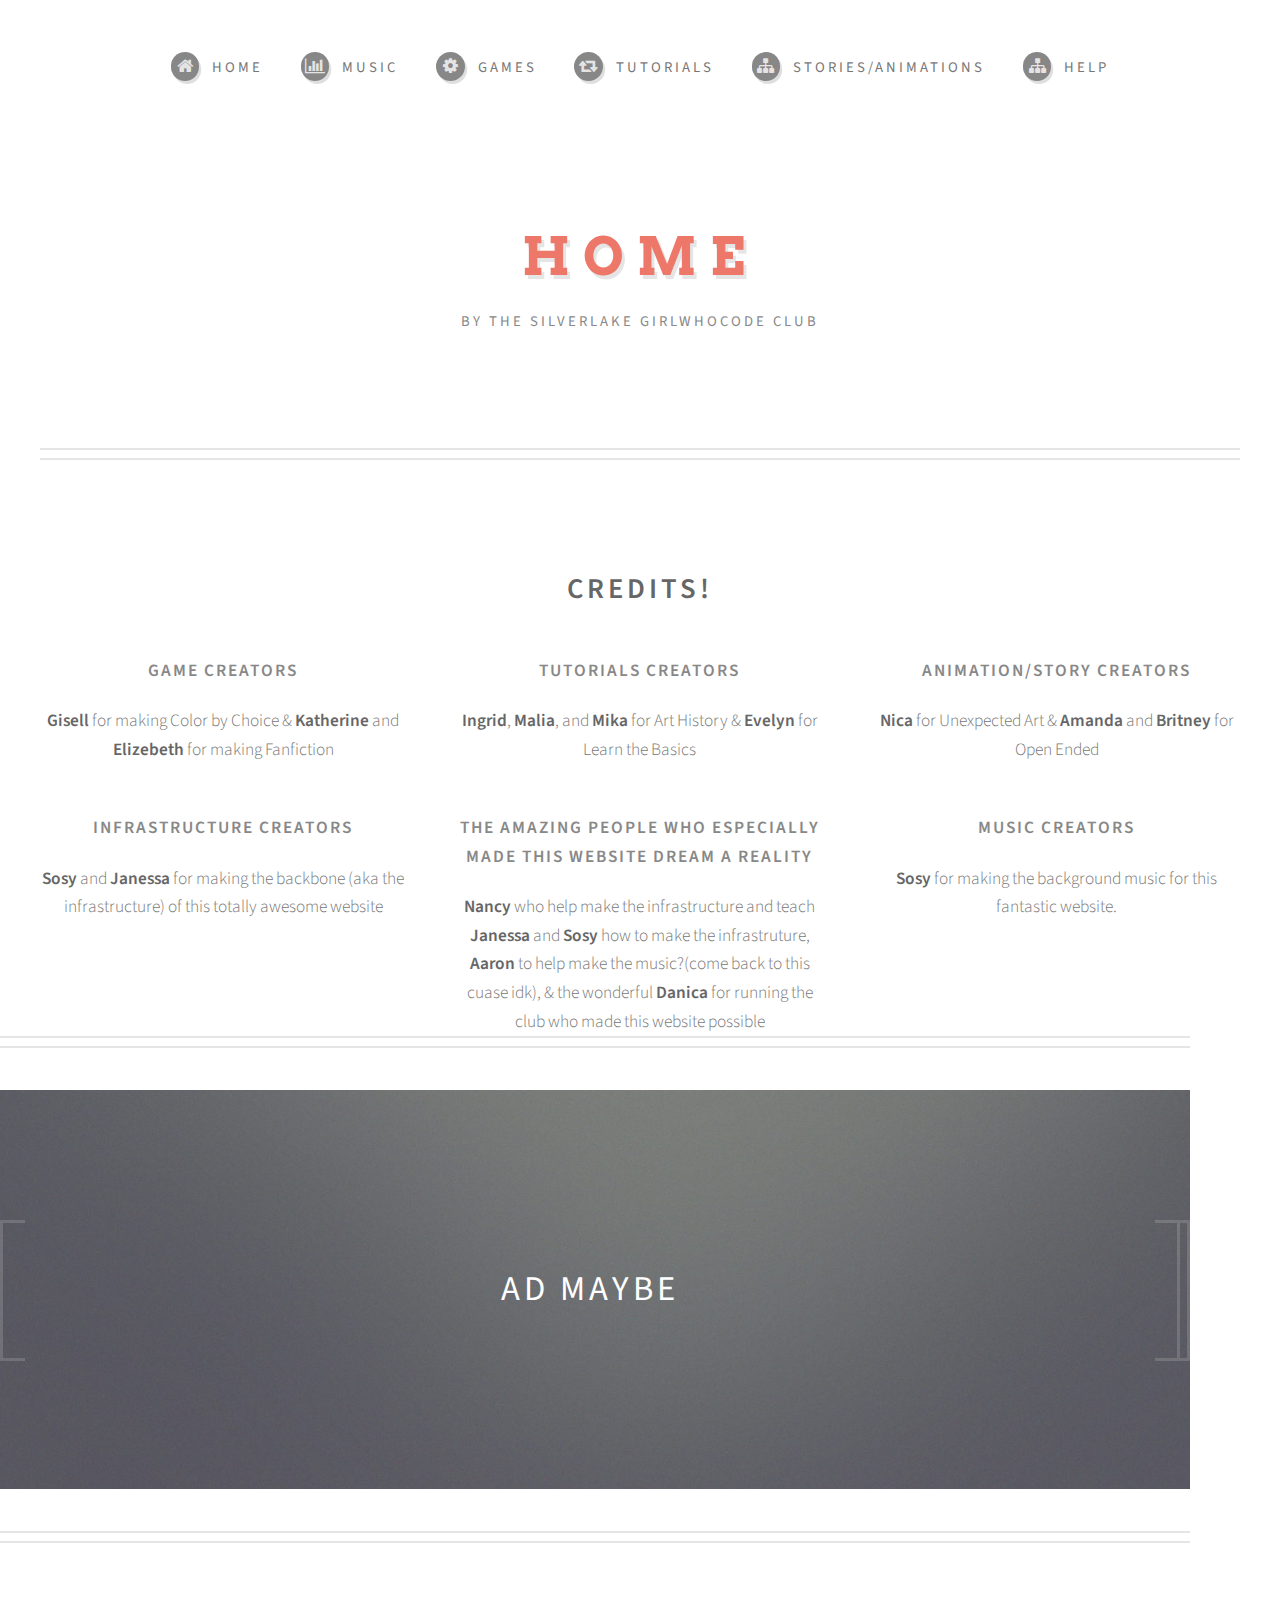
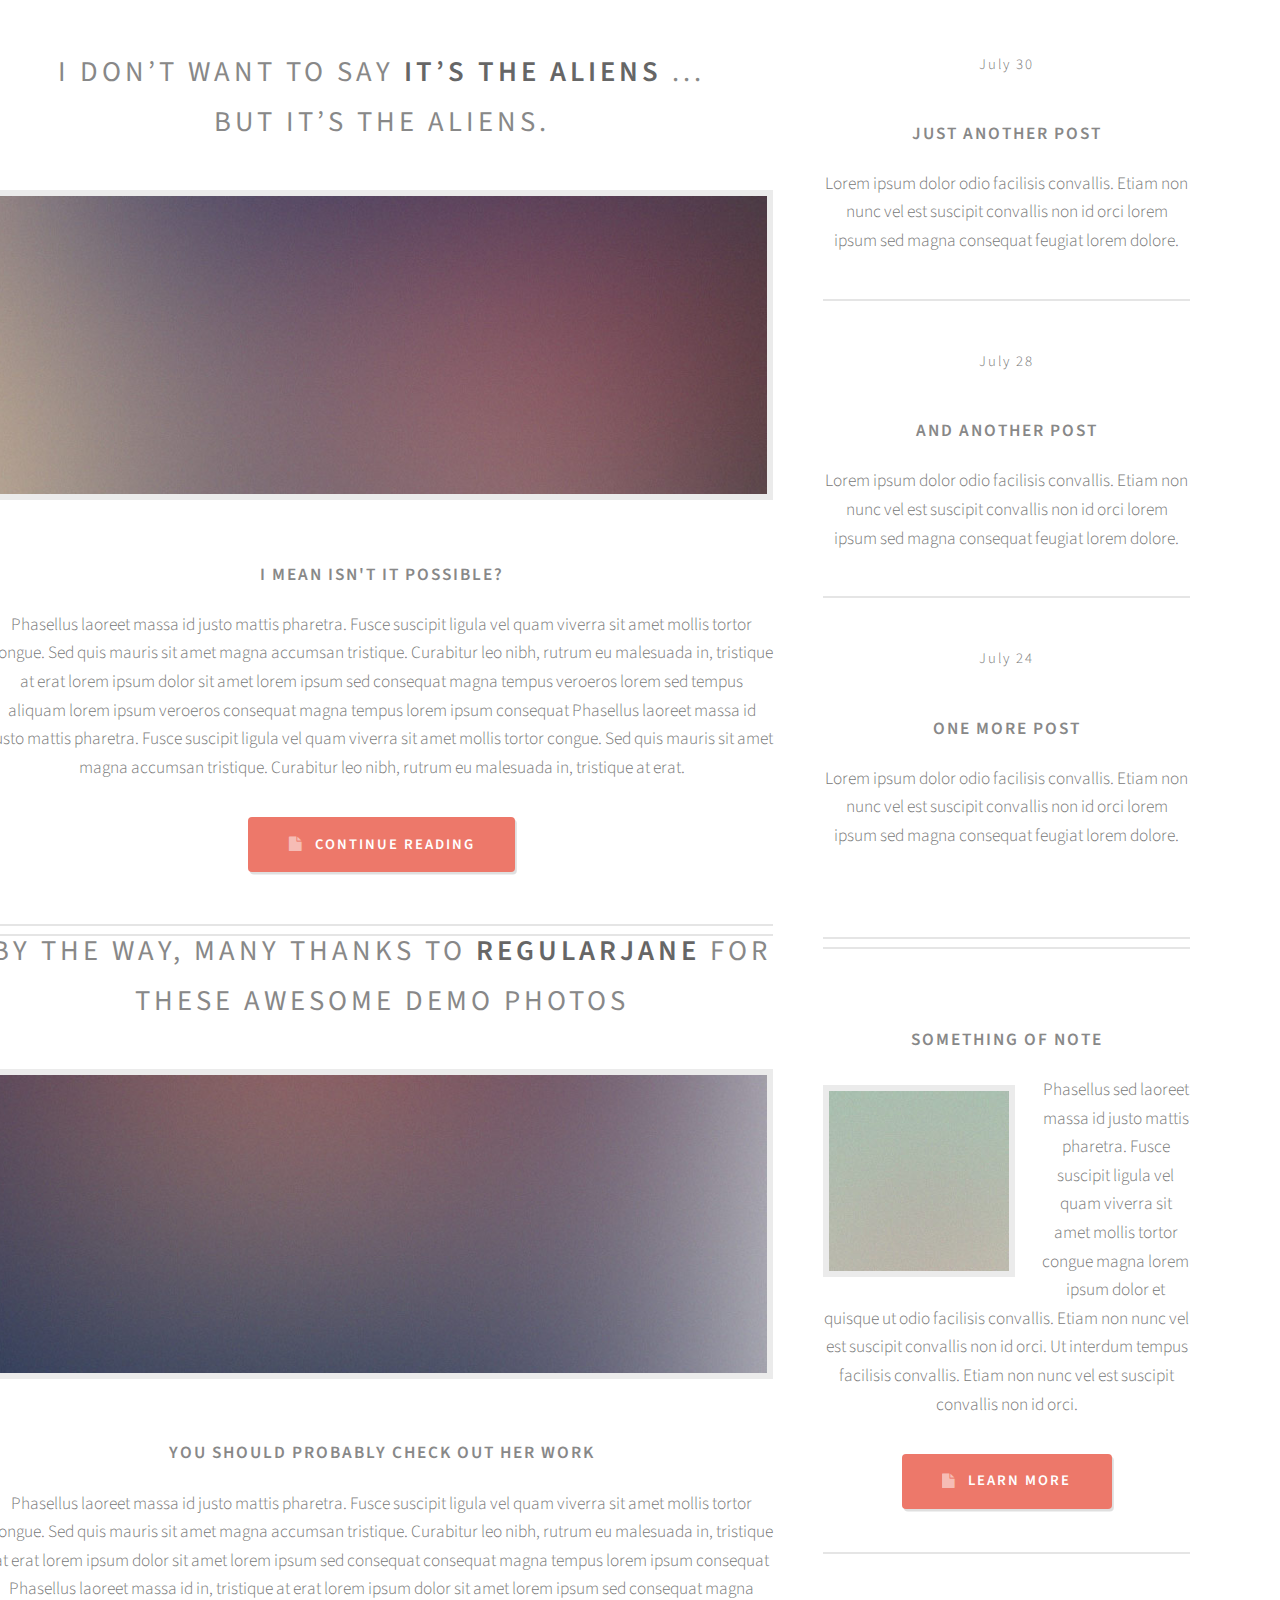
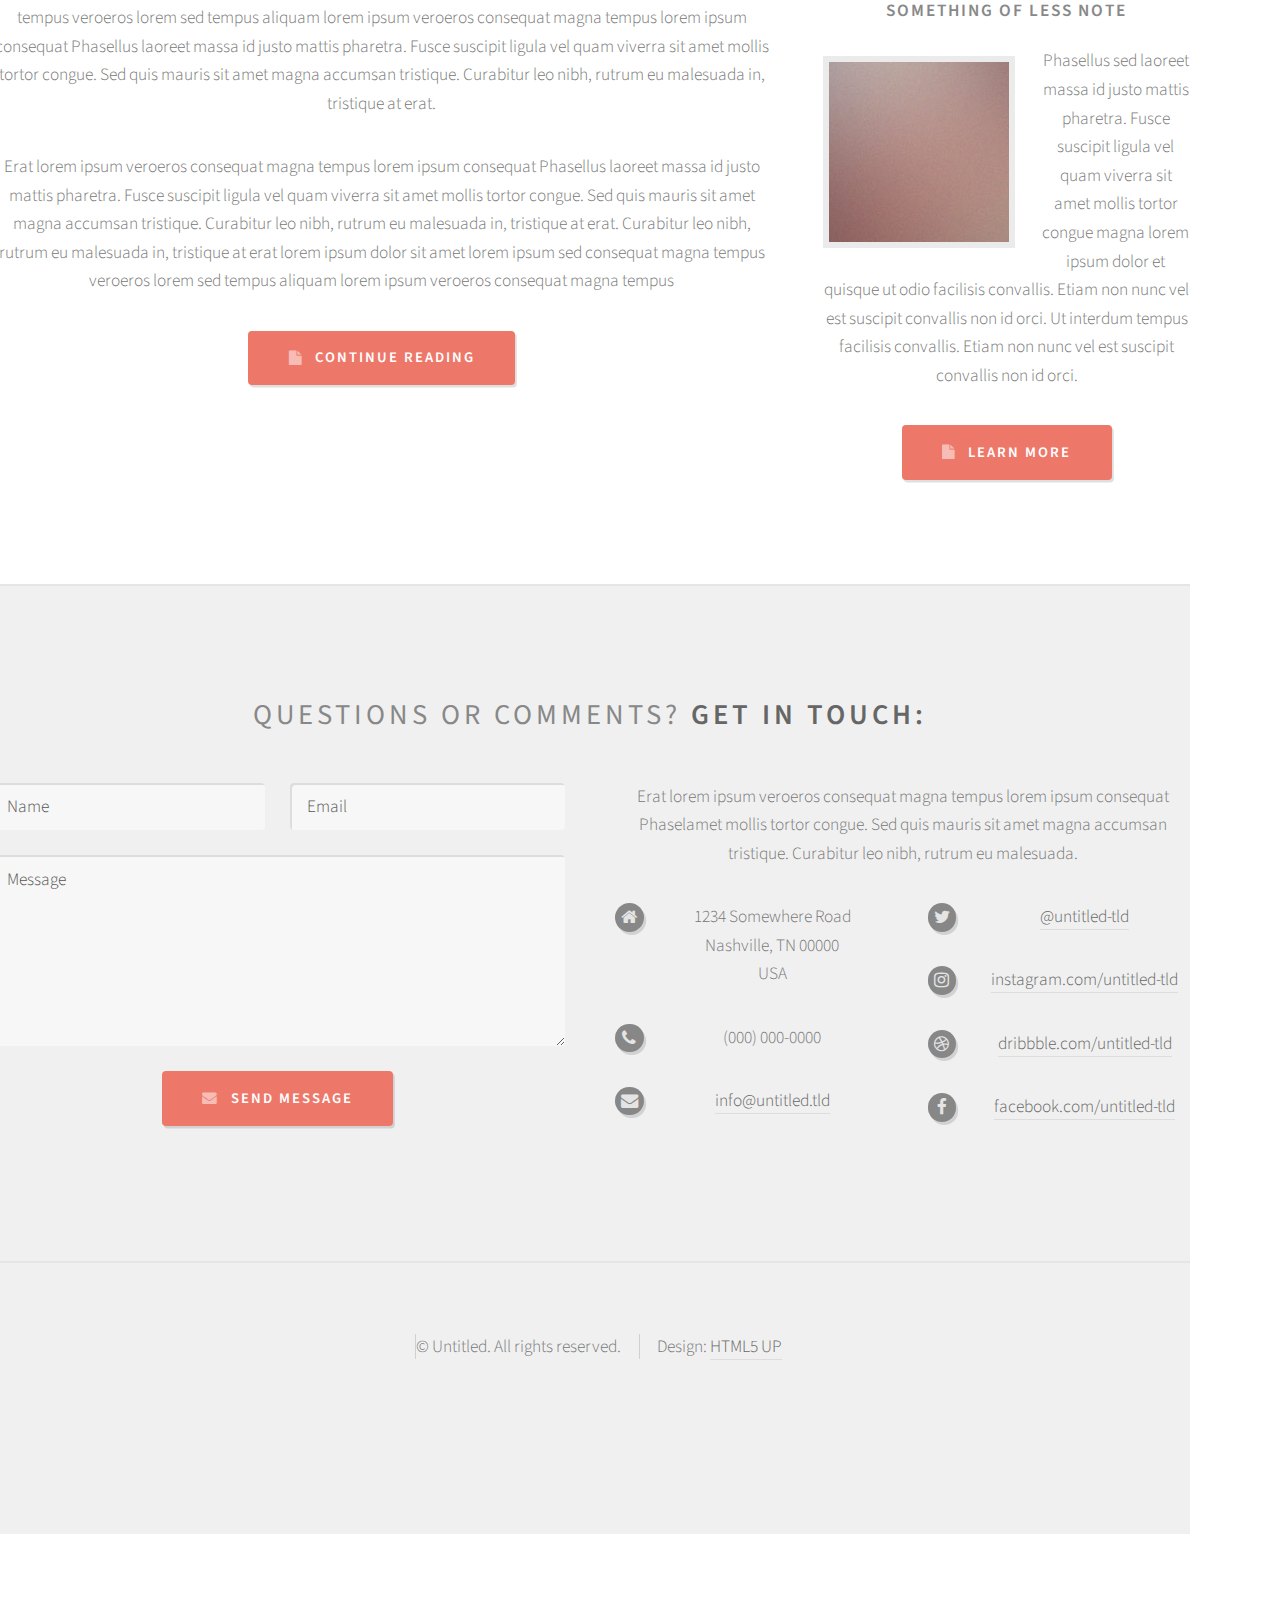
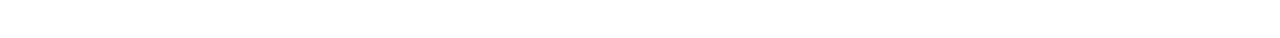
==== index.html @ 3c257844 "..." ====
<!DOCTYPE HTML>
<!--
	Strongly Typed by HTML5 UP
	html5up.net | @ajlkn
	Free for personal and commercial use under the CCA 3.0 license (html5up.net/license)
-->
<html>
	<head>
		<title>Home - (NAME) by SilverLake GirlWhoCode Club</title>
		<meta charset="utf-8" />
		<meta name="viewport" content="width=device-width, initial-scale=1" />
		<!--[if lte IE 8]><script src="assets/js/ie/html5shiv.js"></script><![endif]-->
		<link rel="stylesheet" href="assets/css/main.css" />
		<!--[if lte IE 8]><link rel="stylesheet" href="assets/css/ie8.css" /><![endif]-->
	</head>
	<body class="homepage">
		<div id="page-wrapper">

			<!-- Header -->
				<div id="header-wrapper">
					<div id="header" class="container">

						<!-- Logo -->
							<h1 id="logo"><a href="index.html">HOME</a></h1>
							<p>By the Silverlake GirlWhoCode Club</p>

						<!-- Nav -->
							<nav id="nav">
								<ul>
									<li><a class="icon fa-home" href="index.html"><span>Home</span></a></li>
									<li><a href="music.html" class="icon fa-bar-chart-o"><span>Music</span></a></li>
									<li><a class="icon fa-cog" href="games.html"><span>Games</span></a></li>
									<li><a class="icon fa-retweet" href="tutorials.html"><span>Tutorials</span></a></li>
									<li><a class="icon fa-sitemap" href="stories.html"><span>Stories/Animations</span></a></li>
									<li><a class="icon fa-sitemap" href="help.html"><span>Help</span></a></li>
								</ul>
							</nav>

					</div>
				</div>

			<!-- Features -->
				<div id="features-wrapper">
					<section id="features" class="container">
						<header>
							<h2><strong>Credits!</strong></h2>
						</header>
						<div class="row">
							<div class="4u 12u(mobile)">

								<!-- Feature -->
									<section>
										<header>
											<h3>Game Creators</h3>
										</header>
										<p><strong>Gisell</strong> for making Color by Choice & <strong>Katherine</strong> and <strong>Elizebeth</strong> for making Fanfiction</p>
									</section>

							</div>
							<div class="4u 12u(mobile)">

								<!-- Feature -->
									<section>
										<header>
											<h3>Tutorials Creators</h3>
										</header>
										<p><strong>Ingrid</strong>, <strong>Malia</strong>, and <strong>Mika</strong> for Art History & <strong>Evelyn</strong> for Learn the Basics</p>
									</section>

							</div>
							<div class="4u 12u(mobile)">

								<!-- Feature -->
									<section>
										<header>
											<h3>Animation/Story Creators</h3>
										</header>
										<p><strong>Nica</strong> for Unexpected Art & <strong>Amanda</strong> and <strong>Britney</strong> for Open Ended</p>
									</section>

							</div>
						</div>
						<div class="row">
							<div class="4u 12u(mobile)">

								<!-- Feature -->
									<section>
										<header>
											<h3>Infrastructure Creators</h3>
										</header>
										<p><strong>Sosy</strong> and <strong>Janessa</strong> for making the backbone (aka the infrastructure) of this totally awesome website</p>
									</section>

							</div>
							<div class="4u 12u(mobile)">

								<!-- Feature -->
									<section>
										<header>
											<h3>The Amazing People Who Especially Made This Website Dream A Reality</h3>
										</header>
										<p><strong>Nancy</strong> who help make the infrastructure and teach <strong>Janessa</strong> and <strong>Sosy</strong> how to make the infrastruture, <strong>Aaron</strong> to help make the music?(come back to this cuase idk), & the wonderful <strong>Danica</strong> for running the club who made this website possible</p>
									</section>
									</div>
							<div class="4u 12u(mobile)">
									<section>
										<header>
											<h3>Music Creators</h3>
										</header>
										<p><strong>Sosy</strong> for making the background music for this fantastic website.</p>
									</section>

							</div>

			<!-- Banner -->
				<div id="banner-wrapper">
					<div class="inner">
						<section id="banner" class="container">
							<p>AD MAYBE</p>
						</section>
					</div>
				</div>

			<!-- Main -->
				<div id="main-wrapper">
					<div id="main" class="container">
						<div class="row">

							<!-- Content -->
								<div id="content" class="8u 12u(mobile)">

									<!-- Post -->
										<article class="box post">
											<header>
												<h2><a href="#">I don’t want to say <strong>it’s the aliens</strong> ...<br />
												but it’s the aliens.</a></h2>
											</header>
											<a href="#" class="image featured"><img src="images/pic04.jpg" alt="" /></a>
											<h3>I mean isn't it possible?</h3>
											<p>Phasellus laoreet massa id justo mattis pharetra. Fusce suscipit
											ligula vel quam viverra sit amet mollis tortor congue. Sed quis mauris
											sit amet magna accumsan tristique. Curabitur leo nibh, rutrum eu malesuada
											in, tristique at erat lorem ipsum dolor sit amet lorem ipsum sed consequat
											magna tempus veroeros lorem sed tempus aliquam lorem ipsum veroeros
											consequat magna tempus lorem ipsum consequat Phasellus laoreet massa id
											justo mattis pharetra. Fusce suscipit ligula vel quam viverra sit amet
											mollis tortor congue. Sed quis mauris sit amet magna accumsan tristique.
											Curabitur leo nibh, rutrum eu malesuada in, tristique at erat.</p>
											<ul class="actions">
												<li><a href="#" class="button icon fa-file">Continue Reading</a></li>
											</ul>
										</article>

									<!-- Post -->
										<article class="box post">
											<header>
												<h2><a href="#">By the way, many thanks to <strong>regularjane</strong>
												for these awesome demo photos</a></h2>
											</header>
											<a href="#" class="image featured"><img src="images/pic05.jpg" alt="" /></a>
											<h3>You should probably check out her work</h3>
											<p>Phasellus laoreet massa id justo mattis pharetra. Fusce suscipit
											ligula vel quam viverra sit amet mollis tortor congue. Sed quis mauris
											sit amet magna accumsan tristique. Curabitur leo nibh, rutrum eu malesuada
											in, tristique at erat lorem ipsum dolor sit amet lorem ipsum sed consequat
											consequat magna tempus lorem ipsum consequat Phasellus laoreet massa id
											in, tristique at erat lorem ipsum dolor sit amet lorem ipsum sed consequat
											magna tempus veroeros lorem sed tempus aliquam lorem ipsum veroeros
											consequat magna tempus lorem ipsum consequat Phasellus laoreet massa id
											justo mattis pharetra. Fusce suscipit ligula vel quam viverra sit amet
											mollis tortor congue. Sed quis mauris sit amet magna accumsan tristique.
											Curabitur leo nibh, rutrum eu malesuada in, tristique at erat.</p>
											<p>Erat lorem ipsum veroeros consequat magna tempus lorem ipsum consequat
											Phasellus laoreet massa id justo mattis pharetra. Fusce suscipit ligula
											vel quam viverra sit amet mollis tortor congue. Sed quis mauris sit amet
											magna accumsan tristique. Curabitur leo nibh, rutrum eu malesuada in,
											tristique at erat. Curabitur leo nibh, rutrum eu malesuada  in, tristique
											at erat lorem ipsum dolor sit amet lorem ipsum sed consequat magna
											tempus veroeros lorem sed tempus aliquam lorem ipsum veroeros consequat
											magna tempus</p>
											<ul class="actions">
												<li><a href="#" class="button icon fa-file">Continue Reading</a></li>
											</ul>
										</article>

								</div>

							<!-- Sidebar -->
								<div id="sidebar" class="4u 12u(mobile)">

									<!-- Excerpts -->
										<section>
											<ul class="divided">
												<li>

													<!-- Excerpt -->
														<article class="box excerpt">
															<header>
																<span class="date">July 30</span>
																<h3><a href="#">Just another post</a></h3>
															</header>
															<p>Lorem ipsum dolor odio facilisis convallis. Etiam non nunc vel est
															suscipit convallis non id orci lorem ipsum sed magna consequat feugiat lorem dolore.</p>
														</article>

												</li>
												<li>

													<!-- Excerpt -->
														<article class="box excerpt">
															<header>
																<span class="date">July 28</span>
																<h3><a href="#">And another post</a></h3>
															</header>
															<p>Lorem ipsum dolor odio facilisis convallis. Etiam non nunc vel est
															suscipit convallis non id orci lorem ipsum sed magna consequat feugiat lorem dolore.</p>
														</article>

												</li>
												<li>

													<!-- Excerpt -->
														<article class="box excerpt">
															<header>
																<span class="date">July 24</span>
																<h3><a href="#">One more post</a></h3>
															</header>
															<p>Lorem ipsum dolor odio facilisis convallis. Etiam non nunc vel est
															suscipit convallis non id orci lorem ipsum sed magna consequat feugiat lorem dolore.</p>
														</article>

												</li>
											</ul>
										</section>

									<!-- Highlights -->
										<section>
											<ul class="divided">
												<li>

													<!-- Highlight -->
														<article class="box highlight">
															<header>
																<h3><a href="#">Something of note</a></h3>
															</header>
															<a href="#" class="image left"><img src="images/pic06.jpg" alt="" /></a>
															<p>Phasellus  sed laoreet massa id justo mattis pharetra. Fusce suscipit ligula vel quam
															viverra sit amet mollis tortor congue magna lorem ipsum dolor et quisque ut odio facilisis
															convallis. Etiam non nunc vel est suscipit convallis non id orci. Ut interdum tempus
															facilisis convallis. Etiam non nunc vel est suscipit convallis non id orci.</p>
															<ul class="actions">
																<li><a href="#" class="button icon fa-file">Learn More</a></li>
															</ul>
														</article>

												</li>
												<li>

													<!-- Highlight -->
														<article class="box highlight">
															<header>
																<h3><a href="#">Something of less note</a></h3>
															</header>
															<a href="#" class="image left"><img src="images/pic07.jpg" alt="" /></a>
															<p>Phasellus  sed laoreet massa id justo mattis pharetra. Fusce suscipit ligula vel quam
															viverra sit amet mollis tortor congue magna lorem ipsum dolor et quisque ut odio facilisis
															convallis. Etiam non nunc vel est suscipit convallis non id orci. Ut interdum tempus
															facilisis convallis. Etiam non nunc vel est suscipit convallis non id orci.</p>
															<ul class="actions">
																<li><a href="#" class="button icon fa-file">Learn More</a></li>
															</ul>
														</article>

												</li>
											</ul>
										</section>

								</div>

						</div>
					</div>
				</div>

			<!-- Footer -->
				<div id="footer-wrapper">
					<div id="footer" class="container">
						<header>
							<h2>Questions or comments? <strong>Get in touch:</strong></h2>
						</header>
						<div class="row">
							<div class="6u 12u(mobile)">
								<section>
									<form method="post" action="#">
										<div class="row 50%">
											<div class="6u 12u(mobile)">
												<input name="name" placeholder="Name" type="text" />
											</div>
											<div class="6u 12u(mobile)">
												<input name="email" placeholder="Email" type="text" />
											</div>
										</div>
										<div class="row 50%">
											<div class="12u">
												<textarea name="message" placeholder="Message"></textarea>
											</div>
										</div>
										<div class="row 50%">
											<div class="12u">
												<a href="#" class="form-button-submit button icon fa-envelope">Send Message</a>
											</div>
										</div>
									</form>
								</section>
							</div>
							<div class="6u 12u(mobile)">
								<section>
									<p>Erat lorem ipsum veroeros consequat magna tempus lorem ipsum consequat Phaselamet
									mollis tortor congue. Sed quis mauris sit amet magna accumsan tristique. Curabitur
									leo nibh, rutrum eu malesuada.</p>
									<div class="row">
										<div class="6u 12u(mobile)">
											<ul class="icons">
												<li class="icon fa-home">
													1234 Somewhere Road<br />
													Nashville, TN 00000<br />
													USA
												</li>
												<li class="icon fa-phone">
													(000) 000-0000
												</li>
												<li class="icon fa-envelope">
													<a href="#">info@untitled.tld</a>
												</li>
											</ul>
										</div>
										<div class="6u 12u(mobile)">
											<ul class="icons">
												<li class="icon fa-twitter">
													<a href="#">@untitled-tld</a>
												</li>
												<li class="icon fa-instagram">
													<a href="#">instagram.com/untitled-tld</a>
												</li>
												<li class="icon fa-dribbble">
													<a href="#">dribbble.com/untitled-tld</a>
												</li>
												<li class="icon fa-facebook">
													<a href="#">facebook.com/untitled-tld</a>
												</li>
											</ul>
										</div>
									</div>
								</section>
							</div>
						</div>
					</div>
					<div id="copyright" class="container">
						<ul class="links">
							<li>&copy; Untitled. All rights reserved.</li><li>Design: <a href="http://html5up.net">HTML5 UP</a></li>
						</ul>
					</div>
				</div>

		</div>

		<!-- Scripts -->
			<script src="assets/js/jquery.min.js"></script>
			<script src="assets/js/jquery.dropotron.min.js"></script>
			<script src="assets/js/skel.min.js"></script>
			<script src="assets/js/skel-viewport.min.js"></script>
			<script src="assets/js/util.js"></script>
			<!--[if lte IE 8]><script src="assets/js/ie/respond.min.js"></script><![endif]-->
			<script src="assets/js/main.js"></script>

	</body>
</html>
---- assets/css/main.css ----
@import url("font-awesome.min.css");
@import url("https://fonts.googleapis.com/css?family=Source+Sans+Pro:300,400,600|Arvo:700");

/*
	Strongly Typed by HTML5 UP
	html5up.net | @ajlkn
	Free for personal and commercial use under the CCA 3.0 license (html5up.net/license)
*/

/* Reset */

	html, body, div, span, applet, object, iframe, h1, h2, h3, h4, h5, h6, p, blockquote, pre, a, abbr, acronym, address, big, cite, code, del, dfn, em, img, ins, kbd, q, s, samp, small, strike, strong, sub, sup, tt, var, b, u, i, center, dl, dt, dd, ol, ul, li, fieldset, form, label, legend, table, caption, tbody, tfoot, thead, tr, th, td, article, aside, canvas, details, embed, figure, figcaption, footer, header, hgroup, menu, nav, output, ruby, section, summary, time, mark, audio, video {
		margin: 0;
		padding: 0;
		border: 0;
		font-size: 100%;
		font: inherit;
		vertical-align: baseline;
	}

	article, aside, details, figcaption, figure, footer, header, hgroup, menu, nav, section {
		display: block;
	}

	body {
		line-height: 1;
	}

	ol, ul {
		list-style: none;
	}

	blockquote, q {
		quotes: none;
	}

	blockquote:before, blockquote:after, q:before, q:after {
		content: '';
		content: none;
	}

	table {
		border-collapse: collapse;
		border-spacing: 0;
	}

	body {
		-webkit-text-size-adjust: none;
	}

/* Box Model */

	*, *:before, *:after {
		-moz-box-sizing: border-box;
		-webkit-box-sizing: border-box;
		box-sizing: border-box;
	}

/* Containers */

	.container {
		margin-left: auto;
		margin-right: auto;
	}

	.container.\31 25\25 {
		width: 100%;
		max-width: 1200px;
		min-width: 960px;
	}

	.container.\37 5\25 {
		width: 720px;
	}

	.container.\35 0\25 {
		width: 480px;
	}

	.container.\32 5\25 {
		width: 240px;
	}

	.container {
		width: 960px;
	}

	@media screen and (min-width: 737px) {

		.container.\31 25\25 {
			width: 100%;
			max-width: 1500px;
			min-width: 1200px;
		}

		.container.\37 5\25 {
			width: 900px;
		}

		.container.\35 0\25 {
			width: 600px;
		}

		.container.\32 5\25 {
			width: 300px;
		}

		.container {
			width: 1200px;
		}

	}

	@media screen and (min-width: 737px) and (max-width: 1200px) {

		.container.\31 25\25 {
			width: 100%;
			max-width: 1200px;
			min-width: 960px;
		}

		.container.\37 5\25 {
			width: 720px;
		}

		.container.\35 0\25 {
			width: 480px;
		}

		.container.\32 5\25 {
			width: 240px;
		}

		.container {
			width: 960px;
		}

	}

	@media screen and (max-width: 736px) {

		.container.\31 25\25 {
			width: 100%;
			max-width: 125%;
			min-width: 100%;
		}

		.container.\37 5\25 {
			width: 75%;
		}

		.container.\35 0\25 {
			width: 50%;
		}

		.container.\32 5\25 {
			width: 25%;
		}

		.container {
			width: 100% !important;
		}

	}

/* Grid */

	.row {
		border-bottom: solid 1px transparent;
		-moz-box-sizing: border-box;
		-webkit-box-sizing: border-box;
		box-sizing: border-box;
	}

	.row > * {
		float: left;
		-moz-box-sizing: border-box;
		-webkit-box-sizing: border-box;
		box-sizing: border-box;
	}

	.row:after, .row:before {
		content: '';
		display: block;
		clear: both;
		height: 0;
	}

	.row.uniform > * > :first-child {
		margin-top: 0;
	}

	.row.uniform > * > :last-child {
		margin-bottom: 0;
	}

	.row.\30 \25 > * {
		padding: 0 0 0 0px;
	}

	.row.\30 \25 {
		margin: 0 0 -1px 0px;
	}

	.row.uniform.\30 \25 > * {
		padding: 0px 0 0 0px;
	}

	.row.uniform.\30 \25 {
		margin: 0px 0 -1px 0px;
	}

	.row > * {
		padding: 0 0 0 40px;
	}

	.row {
		margin: 0 0 -1px -40px;
	}

	.row.uniform > * {
		padding: 40px 0 0 40px;
	}

	.row.uniform {
		margin: -40px 0 -1px -40px;
	}

	.row.\32 00\25 > * {
		padding: 0 0 0 80px;
	}

	.row.\32 00\25 {
		margin: 0 0 -1px -80px;
	}

	.row.uniform.\32 00\25 > * {
		padding: 80px 0 0 80px;
	}

	.row.uniform.\32 00\25 {
		margin: -80px 0 -1px -80px;
	}

	.row.\31 50\25 > * {
		padding: 0 0 0 60px;
	}

	.row.\31 50\25 {
		margin: 0 0 -1px -60px;
	}

	.row.uniform.\31 50\25 > * {
		padding: 60px 0 0 60px;
	}

	.row.uniform.\31 50\25 {
		margin: -60px 0 -1px -60px;
	}

	.row.\35 0\25 > * {
		padding: 0 0 0 20px;
	}

	.row.\35 0\25 {
		margin: 0 0 -1px -20px;
	}

	.row.uniform.\35 0\25 > * {
		padding: 20px 0 0 20px;
	}

	.row.uniform.\35 0\25 {
		margin: -20px 0 -1px -20px;
	}

	.row.\32 5\25 > * {
		padding: 0 0 0 10px;
	}

	.row.\32 5\25 {
		margin: 0 0 -1px -10px;
	}

	.row.uniform.\32 5\25 > * {
		padding: 10px 0 0 10px;
	}

	.row.uniform.\32 5\25 {
		margin: -10px 0 -1px -10px;
	}

	.\31 2u, .\31 2u\24 {
		width: 100%;
		clear: none;
		margin-left: 0;
	}

	.\31 1u, .\31 1u\24 {
		width: 91.6666666667%;
		clear: none;
		margin-left: 0;
	}

	.\31 0u, .\31 0u\24 {
		width: 83.3333333333%;
		clear: none;
		margin-left: 0;
	}

	.\39 u, .\39 u\24 {
		width: 75%;
		clear: none;
		margin-left: 0;
	}

	.\38 u, .\38 u\24 {
		width: 66.6666666667%;
		clear: none;
		margin-left: 0;
	}

	.\37 u, .\37 u\24 {
		width: 58.3333333333%;
		clear: none;
		margin-left: 0;
	}

	.\36 u, .\36 u\24 {
		width: 50%;
		clear: none;
		margin-left: 0;
	}

	.\35 u, .\35 u\24 {
		width: 41.6666666667%;
		clear: none;
		margin-left: 0;
	}

	.\34 u, .\34 u\24 {
		width: 33.3333333333%;
		clear: none;
		margin-left: 0;
	}

	.\33 u, .\33 u\24 {
		width: 25%;
		clear: none;
		margin-left: 0;
	}

	.\32 u, .\32 u\24 {
		width: 16.6666666667%;
		clear: none;
		margin-left: 0;
	}

	.\31 u, .\31 u\24 {
		width: 8.3333333333%;
		clear: none;
		margin-left: 0;
	}

	.\31 2u\24 + *,
	.\31 1u\24 + *,
	.\31 0u\24 + *,
	.\39 u\24 + *,
	.\38 u\24 + *,
	.\37 u\24 + *,
	.\36 u\24 + *,
	.\35 u\24 + *,
	.\34 u\24 + *,
	.\33 u\24 + *,
	.\32 u\24 + *,
	.\31 u\24 + * {
		clear: left;
	}

	.\-11u {
		margin-left: 91.66667%;
	}

	.\-10u {
		margin-left: 83.33333%;
	}

	.\-9u {
		margin-left: 75%;
	}

	.\-8u {
		margin-left: 66.66667%;
	}

	.\-7u {
		margin-left: 58.33333%;
	}

	.\-6u {
		margin-left: 50%;
	}

	.\-5u {
		margin-left: 41.66667%;
	}

	.\-4u {
		margin-left: 33.33333%;
	}

	.\-3u {
		margin-left: 25%;
	}

	.\-2u {
		margin-left: 16.66667%;
	}

	.\-1u {
		margin-left: 8.33333%;
	}

	@media screen and (min-width: 737px) {

		.row > * {
			padding: 50px 0 0 50px;
		}

		.row {
			margin: -50px 0 -1px -50px;
		}

		.row.uniform > * {
			padding: 50px 0 0 50px;
		}

		.row.uniform {
			margin: -50px 0 -1px -50px;
		}

		.row.\32 00\25 > * {
			padding: 100px 0 0 100px;
		}

		.row.\32 00\25 {
			margin: -100px 0 -1px -100px;
		}

		.row.uniform.\32 00\25 > * {
			padding: 100px 0 0 100px;
		}

		.row.uniform.\32 00\25 {
			margin: -100px 0 -1px -100px;
		}

		.row.\31 50\25 > * {
			padding: 75px 0 0 75px;
		}

		.row.\31 50\25 {
			margin: -75px 0 -1px -75px;
		}

		.row.uniform.\31 50\25 > * {
			padding: 75px 0 0 75px;
		}

		.row.uniform.\31 50\25 {
			margin: -75px 0 -1px -75px;
		}

		.row.\35 0\25 > * {
			padding: 25px 0 0 25px;
		}

		.row.\35 0\25 {
			margin: -25px 0 -1px -25px;
		}

		.row.uniform.\35 0\25 > * {
			padding: 25px 0 0 25px;
		}

		.row.uniform.\35 0\25 {
			margin: -25px 0 -1px -25px;
		}

		.row.\32 5\25 > * {
			padding: 12.5px 0 0 12.5px;
		}

		.row.\32 5\25 {
			margin: -12.5px 0 -1px -12.5px;
		}

		.row.uniform.\32 5\25 > * {
			padding: 12.5px 0 0 12.5px;
		}

		.row.uniform.\32 5\25 {
			margin: -12.5px 0 -1px -12.5px;
		}

		.\31 2u\28desktop\29, .\31 2u\24\28desktop\29 {
			width: 100%;
			clear: none;
			margin-left: 0;
		}

		.\31 1u\28desktop\29, .\31 1u\24\28desktop\29 {
			width: 91.6666666667%;
			clear: none;
			margin-left: 0;
		}

		.\31 0u\28desktop\29, .\31 0u\24\28desktop\29 {
			width: 83.3333333333%;
			clear: none;
			margin-left: 0;
		}

		.\39 u\28desktop\29, .\39 u\24\28desktop\29 {
			width: 75%;
			clear: none;
			margin-left: 0;
		}

		.\38 u\28desktop\29, .\38 u\24\28desktop\29 {
			width: 66.6666666667%;
			clear: none;
			margin-left: 0;
		}

		.\37 u\28desktop\29, .\37 u\24\28desktop\29 {
			width: 58.3333333333%;
			clear: none;
			margin-left: 0;
		}

		.\36 u\28desktop\29, .\36 u\24\28desktop\29 {
			width: 50%;
			clear: none;
			margin-left: 0;
		}

		.\35 u\28desktop\29, .\35 u\24\28desktop\29 {
			width: 41.6666666667%;
			clear: none;
			margin-left: 0;
		}

		.\34 u\28desktop\29, .\34 u\24\28desktop\29 {
			width: 33.3333333333%;
			clear: none;
			margin-left: 0;
		}

		.\33 u\28desktop\29, .\33 u\24\28desktop\29 {
			width: 25%;
			clear: none;
			margin-left: 0;
		}

		.\32 u\28desktop\29, .\32 u\24\28desktop\29 {
			width: 16.6666666667%;
			clear: none;
			margin-left: 0;
		}

		.\31 u\28desktop\29, .\31 u\24\28desktop\29 {
			width: 8.3333333333%;
			clear: none;
			margin-left: 0;
		}

		.\31 2u\24\28desktop\29 + *,
		.\31 1u\24\28desktop\29 + *,
		.\31 0u\24\28desktop\29 + *,
		.\39 u\24\28desktop\29 + *,
		.\38 u\24\28desktop\29 + *,
		.\37 u\24\28desktop\29 + *,
		.\36 u\24\28desktop\29 + *,
		.\35 u\24\28desktop\29 + *,
		.\34 u\24\28desktop\29 + *,
		.\33 u\24\28desktop\29 + *,
		.\32 u\24\28desktop\29 + *,
		.\31 u\24\28desktop\29 + * {
			clear: left;
		}

		.\-11u\28desktop\29 {
			margin-left: 91.66667%;
		}

		.\-10u\28desktop\29 {
			margin-left: 83.33333%;
		}

		.\-9u\28desktop\29 {
			margin-left: 75%;
		}

		.\-8u\28desktop\29 {
			margin-left: 66.66667%;
		}

		.\-7u\28desktop\29 {
			margin-left: 58.33333%;
		}

		.\-6u\28desktop\29 {
			margin-left: 50%;
		}

		.\-5u\28desktop\29 {
			margin-left: 41.66667%;
		}

		.\-4u\28desktop\29 {
			margin-left: 33.33333%;
		}

		.\-3u\28desktop\29 {
			margin-left: 25%;
		}

		.\-2u\28desktop\29 {
			margin-left: 16.66667%;
		}

		.\-1u\28desktop\29 {
			margin-left: 8.33333%;
		}

	}

	@media screen and (min-width: 737px) and (max-width: 1200px) {

		.row > * {
			padding: 30px 0 0 30px;
		}

		.row {
			margin: -30px 0 -1px -30px;
		}

		.row.uniform > * {
			padding: 30px 0 0 30px;
		}

		.row.uniform {
			margin: -30px 0 -1px -30px;
		}

		.row.\32 00\25 > * {
			padding: 60px 0 0 60px;
		}

		.row.\32 00\25 {
			margin: -60px 0 -1px -60px;
		}

		.row.uniform.\32 00\25 > * {
			padding: 60px 0 0 60px;
		}

		.row.uniform.\32 00\25 {
			margin: -60px 0 -1px -60px;
		}

		.row.\31 50\25 > * {
			padding: 45px 0 0 45px;
		}

		.row.\31 50\25 {
			margin: -45px 0 -1px -45px;
		}

		.row.uniform.\31 50\25 > * {
			padding: 45px 0 0 45px;
		}

		.row.uniform.\31 50\25 {
			margin: -45px 0 -1px -45px;
		}

		.row.\35 0\25 > * {
			padding: 15px 0 0 15px;
		}

		.row.\35 0\25 {
			margin: -15px 0 -1px -15px;
		}

		.row.uniform.\35 0\25 > * {
			padding: 15px 0 0 15px;
		}

		.row.uniform.\35 0\25 {
			margin: -15px 0 -1px -15px;
		}

		.row.\32 5\25 > * {
			padding: 7.5px 0 0 7.5px;
		}

		.row.\32 5\25 {
			margin: -7.5px 0 -1px -7.5px;
		}

		.row.uniform.\32 5\25 > * {
			padding: 7.5px 0 0 7.5px;
		}

		.row.uniform.\32 5\25 {
			margin: -7.5px 0 -1px -7.5px;
		}

		.\31 2u\28tablet\29, .\31 2u\24\28tablet\29 {
			width: 100%;
			clear: none;
			margin-left: 0;
		}

		.\31 1u\28tablet\29, .\31 1u\24\28tablet\29 {
			width: 91.6666666667%;
			clear: none;
			margin-left: 0;
		}

		.\31 0u\28tablet\29, .\31 0u\24\28tablet\29 {
			width: 83.3333333333%;
			clear: none;
			margin-left: 0;
		}

		.\39 u\28tablet\29, .\39 u\24\28tablet\29 {
			width: 75%;
			clear: none;
			margin-left: 0;
		}

		.\38 u\28tablet\29, .\38 u\24\28tablet\29 {
			width: 66.6666666667%;
			clear: none;
			margin-left: 0;
		}

		.\37 u\28tablet\29, .\37 u\24\28tablet\29 {
			width: 58.3333333333%;
			clear: none;
			margin-left: 0;
		}

		.\36 u\28tablet\29, .\36 u\24\28tablet\29 {
			width: 50%;
			clear: none;
			margin-left: 0;
		}

		.\35 u\28tablet\29, .\35 u\24\28tablet\29 {
			width: 41.6666666667%;
			clear: none;
			margin-left: 0;
		}

		.\34 u\28tablet\29, .\34 u\24\28tablet\29 {
			width: 33.3333333333%;
			clear: none;
			margin-left: 0;
		}

		.\33 u\28tablet\29, .\33 u\24\28tablet\29 {
			width: 25%;
			clear: none;
			margin-left: 0;
		}

		.\32 u\28tablet\29, .\32 u\24\28tablet\29 {
			width: 16.6666666667%;
			clear: none;
			margin-left: 0;
		}

		.\31 u\28tablet\29, .\31 u\24\28tablet\29 {
			width: 8.3333333333%;
			clear: none;
			margin-left: 0;
		}

		.\31 2u\24\28tablet\29 + *,
		.\31 1u\24\28tablet\29 + *,
		.\31 0u\24\28tablet\29 + *,
		.\39 u\24\28tablet\29 + *,
		.\38 u\24\28tablet\29 + *,
		.\37 u\24\28tablet\29 + *,
		.\36 u\24\28tablet\29 + *,
		.\35 u\24\28tablet\29 + *,
		.\34 u\24\28tablet\29 + *,
		.\33 u\24\28tablet\29 + *,
		.\32 u\24\28tablet\29 + *,
		.\31 u\24\28tablet\29 + * {
			clear: left;
		}

		.\-11u\28tablet\29 {
			margin-left: 91.66667%;
		}

		.\-10u\28tablet\29 {
			margin-left: 83.33333%;
		}

		.\-9u\28tablet\29 {
			margin-left: 75%;
		}

		.\-8u\28tablet\29 {
			margin-left: 66.66667%;
		}

		.\-7u\28tablet\29 {
			margin-left: 58.33333%;
		}

		.\-6u\28tablet\29 {
			margin-left: 50%;
		}

		.\-5u\28tablet\29 {
			margin-left: 41.66667%;
		}

		.\-4u\28tablet\29 {
			margin-left: 33.33333%;
		}

		.\-3u\28tablet\29 {
			margin-left: 25%;
		}

		.\-2u\28tablet\29 {
			margin-left: 16.66667%;
		}

		.\-1u\28tablet\29 {
			margin-left: 8.33333%;
		}

	}

	@media screen and (max-width: 736px) {

		.row > * {
			padding: 20px 0 0 20px;
		}

		.row {
			margin: -20px 0 -1px -20px;
		}

		.row.uniform > * {
			padding: 20px 0 0 20px;
		}

		.row.uniform {
			margin: -20px 0 -1px -20px;
		}

		.row.\32 00\25 > * {
			padding: 40px 0 0 40px;
		}

		.row.\32 00\25 {
			margin: -40px 0 -1px -40px;
		}

		.row.uniform.\32 00\25 > * {
			padding: 40px 0 0 40px;
		}

		.row.uniform.\32 00\25 {
			margin: -40px 0 -1px -40px;
		}

		.row.\31 50\25 > * {
			padding: 30px 0 0 30px;
		}

		.row.\31 50\25 {
			margin: -30px 0 -1px -30px;
		}

		.row.uniform.\31 50\25 > * {
			padding: 30px 0 0 30px;
		}

		.row.uniform.\31 50\25 {
			margin: -30px 0 -1px -30px;
		}

		.row.\35 0\25 > * {
			padding: 10px 0 0 10px;
		}

		.row.\35 0\25 {
			margin: -10px 0 -1px -10px;
		}

		.row.uniform.\35 0\25 > * {
			padding: 10px 0 0 10px;
		}

		.row.uniform.\35 0\25 {
			margin: -10px 0 -1px -10px;
		}

		.row.\32 5\25 > * {
			padding: 5px 0 0 5px;
		}

		.row.\32 5\25 {
			margin: -5px 0 -1px -5px;
		}

		.row.uniform.\32 5\25 > * {
			padding: 5px 0 0 5px;
		}

		.row.uniform.\32 5\25 {
			margin: -5px 0 -1px -5px;
		}

		.\31 2u\28mobile\29, .\31 2u\24\28mobile\29 {
			width: 100%;
			clear: none;
			margin-left: 0;
		}

		.\31 1u\28mobile\29, .\31 1u\24\28mobile\29 {
			width: 91.6666666667%;
			clear: none;
			margin-left: 0;
		}

		.\31 0u\28mobile\29, .\31 0u\24\28mobile\29 {
			width: 83.3333333333%;
			clear: none;
			margin-left: 0;
		}

		.\39 u\28mobile\29, .\39 u\24\28mobile\29 {
			width: 75%;
			clear: none;
			margin-left: 0;
		}

		.\38 u\28mobile\29, .\38 u\24\28mobile\29 {
			width: 66.6666666667%;
			clear: none;
			margin-left: 0;
		}

		.\37 u\28mobile\29, .\37 u\24\28mobile\29 {
			width: 58.3333333333%;
			clear: none;
			margin-left: 0;
		}

		.\36 u\28mobile\29, .\36 u\24\28mobile\29 {
			width: 50%;
			clear: none;
			margin-left: 0;
		}

		.\35 u\28mobile\29, .\35 u\24\28mobile\29 {
			width: 41.6666666667%;
			clear: none;
			margin-left: 0;
		}

		.\34 u\28mobile\29, .\34 u\24\28mobile\29 {
			width: 33.3333333333%;
			clear: none;
			margin-left: 0;
		}

		.\33 u\28mobile\29, .\33 u\24\28mobile\29 {
			width: 25%;
			clear: none;
			margin-left: 0;
		}

		.\32 u\28mobile\29, .\32 u\24\28mobile\29 {
			width: 16.6666666667%;
			clear: none;
			margin-left: 0;
		}

		.\31 u\28mobile\29, .\31 u\24\28mobile\29 {
			width: 8.3333333333%;
			clear: none;
			margin-left: 0;
		}

		.\31 2u\24\28mobile\29 + *,
		.\31 1u\24\28mobile\29 + *,
		.\31 0u\24\28mobile\29 + *,
		.\39 u\24\28mobile\29 + *,
		.\38 u\24\28mobile\29 + *,
		.\37 u\24\28mobile\29 + *,
		.\36 u\24\28mobile\29 + *,
		.\35 u\24\28mobile\29 + *,
		.\34 u\24\28mobile\29 + *,
		.\33 u\24\28mobile\29 + *,
		.\32 u\24\28mobile\29 + *,
		.\31 u\24\28mobile\29 + * {
			clear: left;
		}

		.\-11u\28mobile\29 {
			margin-left: 91.66667%;
		}

		.\-10u\28mobile\29 {
			margin-left: 83.33333%;
		}

		.\-9u\28mobile\29 {
			margin-left: 75%;
		}

		.\-8u\28mobile\29 {
			margin-left: 66.66667%;
		}

		.\-7u\28mobile\29 {
			margin-left: 58.33333%;
		}

		.\-6u\28mobile\29 {
			margin-left: 50%;
		}

		.\-5u\28mobile\29 {
			margin-left: 41.66667%;
		}

		.\-4u\28mobile\29 {
			margin-left: 33.33333%;
		}

		.\-3u\28mobile\29 {
			margin-left: 25%;
		}

		.\-2u\28mobile\29 {
			margin-left: 16.66667%;
		}

		.\-1u\28mobile\29 {
			margin-left: 8.33333%;
		}

	}

/* Basic */

	body {
		background: #f0f0f0;
		font-family: 'Source Sans Pro';
		font-weight: 300;
		color: #777;
	}

		body.is-loading * {
			-moz-transition: none !important;
			-webkit-transition: none !important;
			-ms-transition: none !important;
			transition: none !important;
			-moz-animation: none !important;
			-webkit-animation: none !important;
			-ms-animation: none !important;
			animation: none !important;
		}

	input, textarea, select {
		font-family: 'Source Sans Pro';
		font-weight: 300;
		color: #777;
	}

	h1, h2, h3, h4, h5, h6 {
		font-weight: 600;
		text-transform: uppercase;
		color: #888;
	}

	h1 a, h2 a, h3 a, h4 a, h5 a, h6 a {
		color: inherit;
		text-decoration: none;
		border: 0;
	}

	a {
		-moz-transition: color 0.25s ease-in-out, border-bottom-color 0.25s ease-in-out;
		-webkit-transition: color 0.25s ease-in-out, border-bottom-color 0.25s ease-in-out;
		-ms-transition: color 0.25s ease-in-out, border-bottom-color 0.25s ease-in-out;
		transition: color 0.25s ease-in-out, border-bottom-color 0.25s ease-in-out;
		color: #666;
		text-decoration: none;
		border-bottom: solid 1px #ddd;
	}

		a strong {
			-moz-transition: color 0.25s ease-in-out, border-bottom-color 0.25s ease-in-out;
			-webkit-transition: color 0.25s ease-in-out, border-bottom-color 0.25s ease-in-out;
			-ms-transition: color 0.25s ease-in-out, border-bottom-color 0.25s ease-in-out;
			transition: color 0.25s ease-in-out, border-bottom-color 0.25s ease-in-out;
		}

		a:hover {
			color: #ed786a;
			border-bottom-color: rgba(255, 255, 255, 0);
		}

			a:hover strong {
				color: #ed786a;
			}

	strong, b {
		font-weight: 600;
		color: #666;
	}

	em, i {
		font-style: italic;
	}

	sub {
		position: relative;
		top: 0.5em;
		font-size: 0.8em;
	}

	sup {
		position: relative;
		top: -0.5em;
		font-size: 0.8em;
	}

	hr {
		border: 0;
		border-top: solid 1px #ddd;
	}

	blockquote {
		border-left: solid 0.5em #ddd;
		padding: 1em 0 1em 2em;
		font-style: italic;
	}

	p {
		text-align: justify;
		margin-bottom: 2em;
	}

	ul, ol, dl, table, blockquote {
		margin-bottom: 2em;
	}

	br.clear {
		clear: both;
	}

/* Sections/Article */

	section, article {
		margin-bottom: 3em;
	}

	section > :last-child,
	article > :last-child,
	section:last-child,
	article:last-child {
		margin-bottom: 0;
	}

/* Image */

	.image {
		-moz-transition: opacity 0.25s ease-in-out;
		-webkit-transition: opacity 0.25s ease-in-out;
		-ms-transition: opacity 0.25s ease-in-out;
		transition: opacity 0.25s ease-in-out;
		display: inline-block;
		border: solid 6px #ebebeb !important;
	}

		.image:hover {
			opacity: 0.9;
		}

		.image img {
			display: block;
			width: 100%;
		}

		.image.fit {
			display: block;
			width: 100%;
		}

		.image.featured {
			display: block;
			width: 100%;
			margin: 0 0 3.5em 0;
		}

		.image.left {
			float: left;
			margin: 0 1.5em 1.5em 0;
			position: relative;
			top: 0.5em;
		}

		.image.centered {
			display: block;
			margin: 0 0 2em 0;
		}

			.image.centered img {
				margin: 0 auto;
				width: auto;
			}

/* List */

	ul.default {
		list-style: disc;
		margin-left: 1em;
	}

		ul.default li {
			padding-left: 0.5em;
			margin: 0.75em 0 0.75em 0;
		}

			ul.default li:first-child {
				margin-top: 0;
			}

	ul.links {
		list-style: decimal;
		margin-left: 1em;
	}

		ul.links li {
			display: inline;
			border-left: solid 1px #d0d0d0;
			padding-left: 1em;
			margin-left: 1em;
		}

			ul.links li:first-child {
				margin-left: 0;
				padding-left: 0;
			}

	ul.actions {
		margin-top: 2.5em;
		clear: both;
	}

	ul.divided li {
		border-top: solid 2px #e5e5e5;
	}

		ul.divided li:first-child {
			border-top: 0;
			margin-top: 0;
			padding-top: 0;
		}

	ul.icons > li {
		position: relative;
		padding: 2em 0 0 3em;
	}

		ul.icons > li:before {
			position: absolute;
			left: 0;
			top: 2em;
			display: block;
			background: #878787;
			color: #e4e4e4;
			width: 1.65em;
			height: 1.65em;
			border-radius: 1.65em;
			line-height: 1.65em;
			text-align: center;
			box-shadow: 0.125em 0.175em 0 0 rgba(0, 0, 0, 0.125);
		}

		ul.icons > li:first-child {
			padding-top: 0;
		}

			ul.icons > li:first-child:before {
				top: 0;
			}

	ol.default {
		list-style: decimal;
		margin-left: 1em;
	}

		ol.default li {
			padding-left: 0.5em;
			margin: 0.75em 0 0.75em 0;
		}

			ol.default li:first-child {
				margin-top: 0;
			}

/* Form */

	form label {
		font-weight: 600;
		text-transform: uppercase;
		color: #888;
		display: block;
		margin: 0 0 1em 0;
	}

	form input[type="text"],
	form input[type="email"]
	input[type="password"],
	form select,
	form textarea {
		-moz-transition: background-color 0.25s ease-in-out;
		-webkit-transition: background-color 0.25s ease-in-out;
		-ms-transition: background-color 0.25s ease-in-out;
		transition: background-color 0.25s ease-in-out;
		-webkit-appearance: none;
		display: block;
		border: 0;
		background: #e8e8e8;
		width: 100%;
		box-shadow: inset 2px 2px 0px 0px rgba(0, 0, 0, 0.1);
		border-radius: 4px;
		line-height: 1.25em;
		padding: 0.75em 1em 0.75em 1em;
	}

		form input[type="text"]:focus,
		form input[type="email"]
		input[type="password"]:focus,
		form select:focus,
		form textarea:focus {
			background: #f0f0f0;
		}

	form textarea {
		min-height: 11em;
	}

	form .formerize-placeholder {
		color: #555 !important;
	}

	form ::-webkit-input-placeholder {
		color: #555 !important;
		line-height: 1.35em;
	}

	form :-moz-placeholder {
		color: #555 !important;
	}

	form ::-moz-placeholder {
		color: #555 !important;
	}

	form :-ms-input-placeholder {
		color: #555 !important;
	}

	form ::-moz-focus-inner {
		border: 0;
	}

/* Table */

	table {
		width: 100%;
	}

		table.default {
			width: 100%;
		}

			table.default tbody tr {
				border-top: solid 1px #E5E5E5;
			}

				table.default tbody tr:first-child {
					border-top: 0;
				}

			table.default td {
				padding: 0.75em 1em 0.75em 1em;
			}

			table.default th {
				text-align: left;
				font-weight: bold;
				padding: 0.75em 1em 0.75em 1em;
			}

			table.default thead {
				background: #878787;
				color: #fff;
				font-weight: 400;
				text-transform: uppercase;
				border: 0;
				box-shadow: 0.125em 0.175em 0 0 rgba(0, 0, 0, 0.125);
			}

			table.default tfoot {
				background: #F0F0F0;
				border-top: solid 2px #E5E5E5;
			}

/* Button */

	input[type="button"],
	input[type="submit"],
	input[type="reset"],
	button,
	.button {
		-moz-transition: all 0.25s ease-in-out;
		-webkit-transition: all 0.25s ease-in-out;
		-ms-transition: all 0.25s ease-in-out;
		transition: all 0.25s ease-in-out;
		-webkit-appearance: none;
		position: relative;
		display: inline-block;
		background: #ed786a;
		color: #fff !important;
		text-transform: uppercase;
		border-radius: 4px;
		border: 0;
		outline: 0;
		font-size: 1em;
		box-shadow: 0.125em 0.175em 0 0 rgba(0, 0, 0, 0.125);
		font-weight: 600;
		text-align: center;
	}

		input[type="button"].icon:before,
		input[type="submit"].icon:before,
		input[type="reset"].icon:before,
		button.icon:before,
		.button.icon:before {
			position: relative;
			padding-right: 0.75em;
			opacity: 0.5;
			top: 0.05em;
		}

		input[type="button"]:hover,
		input[type="submit"]:hover,
		input[type="reset"]:hover,
		button:hover,
		.button:hover {
			background: #fd887a;
		}

		input[type="button"]:active,
		input[type="submit"]:active,
		input[type="reset"]:active,
		button:active,
		.button:active {
			background: #ed786a;
		}

		input[type="button"].alt,
		input[type="submit"].alt,
		input[type="reset"].alt,
		button.alt,
		.button.alt {
			background: #878787;
		}

			input[type="button"].alt:hover,
			input[type="submit"].alt:hover,
			input[type="reset"].alt:hover,
			button.alt:hover,
			.button.alt:hover {
				background: #979797;
			}

			input[type="button"].alt:active,
			input[type="submit"].alt:active,
			input[type="reset"].alt:active,
			button.alt:active,
			.button.alt:active {
				background: #878787;
			}

/* Box */

	.box .excerpt .date {
		background: #878787;
		color: #fff;
		font-weight: 400;
		text-transform: uppercase;
		border-radius: 4px;
		border: 0;
		box-shadow: 0.125em 0.175em 0 0 rgba(0, 0, 0, 0.125);
	}

/* Icons */

	.icon {
		position: relative;
		text-decoration: none;
	}

		.icon:before {
			-moz-osx-font-smoothing: grayscale;
			-webkit-font-smoothing: antialiased;
			font-family: FontAwesome;
			font-style: normal;
			font-weight: normal;
			text-transform: none !important;
		}

		.icon > .label {
			display: none;
		}

/* Wrappers */

	#header-wrapper {
		position: relative;
		background: #fff;
		text-align: center;
	}

		#header-wrapper p {
			text-align: center;
		}

	#banner-wrapper {
		position: relative;
		overflow: hidden;
		background: #fff;
		color: #fff;
		text-align: center;
		border-top: solid 2px #e5e5e5;
		border-bottom: solid 2px #e5e5e5;
		box-shadow: inset 0px -8px 0px 0px #fff, inset 0px -10px 0px 0px #e5e5e5, inset 0px 8px 0px 0px #fff, inset 0px 10px 0px 0px #e5e5e5;
	}

		#banner-wrapper .inner {
			background: url("../../images/banner.jpg");
			background-size: cover;
		}

		#banner-wrapper p {
			text-align: center;
		}

	#features-wrapper {
		position: relative;
		overflow: hidden;
		background: #fff;
		text-align: center;
	}

		#features-wrapper p {
			text-align: center;
		}

		#features-wrapper .actions {
			margin-top: 1.25em;
		}

	#main-wrapper {
		position: relative;
		overflow: hidden;
		background: #fff;
	}

	#footer-wrapper {
		position: relative;
		overflow: hidden;
		border-top: solid 2px #e5e5e5;
		background: #f0f0f0;
	}

		#footer-wrapper form input[type="text"],
		#footer-wrapper form input[type="email"],
		#footer-wrapper form input[type="password"],
		#footer-wrapper form select,
		#footer-wrapper form textarea {
			background: #f7f7f7;
		}

			#footer-wrapper form input[type="text"]:focus,
			#footer-wrapper form input[type="email"]:focus,
			#footer-wrapper form input[type="password"]:focus,
			#footer-wrapper form select:focus,
			#footer-wrapper form textarea:focus {
				background: #fff;
			}

		#footer-wrapper h2 {
			text-align: center;
		}

/* Header */

	#header {
		position: relative;
		border-bottom: solid 2px #e5e5e5;
		box-shadow: inset 0px -8px 0px 0px #fff, inset 0px -10px 0px 0px #e5e5e5;
	}

		#header h1 {
			font-family: 'Arvo';
			font-weight: 700;
			color: #ed786a;
			text-shadow: 0.05em 0.075em 0 rgba(0, 0, 0, 0.1);
		}

			#header h1 a {
				border: 0;
			}

		#header p {
			text-transform: uppercase;
			font-weight: 400;
			color: #888;
		}

/* Nav */

	#nav {
		cursor: default;
	}

		#nav > ul > li > a {
			border: 0;
			text-decoration: none;
			text-transform: uppercase;
			font-weight: 400;
			color: #777;
			outline: 0;
		}

			#nav > ul > li > a:before {
				display: inline-block;
				background: #878787;
				color: #e4e4e4;
				width: 1.65em;
				height: 1.65em;
				border-radius: 1.65em;
				line-height: 1.65em;
				text-align: center;
				box-shadow: 0.125em 0.175em 0 0 rgba(0, 0, 0, 0.125);
				margin-right: 0.75em;
				-moz-transition: color 0.25s ease-in-out, background 0.25s ease-in-out;
				-webkit-transition: color 0.25s ease-in-out, background 0.25s ease-in-out;
				-o-transition: color 0.25s ease-in-out, background 0.25s ease-in-out;
				-ms-transition: color 0.25s ease-in-out, background 0.25s ease-in-out;
				transition: color 0.25s ease-in-out, background 0.25s ease-in-out;
			}

			#nav > ul > li > a > span {
				-moz-transition: color 0.25s ease-in-out;
				-webkit-transition: color 0.25s ease-in-out;
				-o-transition: color 0.25s ease-in-out;
				-ms-transition: color 0.25s ease-in-out;
				transition: color 0.25s ease-in-out;
			}

		#nav > ul > li.active > a:before, #nav > ul > li:hover > a:before {
			background: #ED786A;
			color: #fff;
		}

		#nav > ul > li.active > a > span, #nav > ul > li:hover > a > span {
			color: #ED786A;
		}

/* Features */

/* Banner */

	#banner {
		position: relative;
		text-transform: uppercase;
	}

		#banner p {
			font-weight: 400;
		}

		#banner strong {
			color: inherit;
		}

/* Content */

	#content > section,
	#content > article {
		border-top: solid 2px #e5e5e5;
		box-shadow: inset 0px 8px 0px 0px #fff, inset 0px 10px 0px 0px #e5e5e5;
	}

		#content > section:first-child,
		#content > article:first-child {
			border-top: 0;
			box-shadow: none;
		}

/* Sidebar */

	#sidebar > section,
	#sidebar > article {
		border-top: solid 2px #e5e5e5;
		box-shadow: inset 0px 8px 0px 0px #fff, inset 0px 10px 0px 0px #e5e5e5;
	}

		#sidebar > section:first-child,
		#sidebar > article:first-child {
			border-top: 0;
			box-shadow: none;
		}

/* Copyright */

	#copyright {
		border-top: solid 2px #e5e5e5;
		text-align: center;
	}

/* Desktop */

	@media screen and (min-width: 737px) {

		/* Basic */

			body, input, textarea, select {
				line-height: 1.65em;
				font-size: 13pt;
			}

			h2 {
				font-size: 1.65em;
				font-weight: 400;
				letter-spacing: 4px;
				margin: 0 0 1.5em 0;
				line-height: 1.75em;
			}

			h3 {
				font-size: 1em;
				letter-spacing: 2px;
				margin: 0 0 1.25em 0;
			}

		/* Table */

			table.default thead {
				font-size: 0.85em;
				letter-spacing: 2px;
			}

		/* Button */

			input[type="button"],
			input[type="submit"],
			input[type="reset"],
			button,
			.button {
				font-size: 0.85em;
				letter-spacing: 2px;
				padding: 0.85em 2.75em 0.85em 2.75em;
			}

		/* List */

			ul.actions li {
				display: inline-block;
				margin-left: 1em;
			}

				ul.actions li:first-child {
					margin-left: 0;
				}

			ul.divided li {
				margin: 2.5em 0 0 0;
				padding: 2.5em 0 0 0;
			}

		/* Box */

			.no-sidebar .box .post > header {
				text-align: center;
			}

			.box.excerpt .date {
				display: inline-block;
				font-size: 0.85em;
				letter-spacing: 2px;
				padding: 0.25em 1em 0.25em 1em;
				margin: 0 0 2.5em 0;
			}

		/* Wrappers */

			#features-wrapper {
				padding: 6em 0 6em 0;
			}

			#banner-wrapper {
				padding: 3em 0 3em 0;
			}

			#main-wrapper {
				padding: 6em 0 6em 0;
			}

			#footer-wrapper {
				padding: 6em 0 8em 0;
			}

		/* Header */

			#header {
				padding: 14em 0 7em 0;
			}

				#header h1 {
					font-size: 3em;
					letter-spacing: 13px;
				}

				#header p {
					margin: 2.5em 0 0 0;
					font-size: 0.85em;
					letter-spacing: 3px;
				}

		/* Nav */

			#nav {
				position: absolute;
				top: 3em;
				left: 0;
				width: 100%;
			}

				#nav > ul > li {
					display: inline-block;
					padding-right: 2em;
				}

					#nav > ul > li:last-child {
						padding-right: 0;
					}

					#nav > ul > li > a {
						display: block;
					}

						#nav > ul > li > a > span {
							font-size: 0.85em;
							letter-spacing: 3px;
						}

					#nav > ul > li > ul {
						display: none;
					}

			.dropotron {
				text-align: left;
				border: solid 1px #e5e5e5;
				border-radius: 4px;
				background: #fff;
				background: rgba(255, 255, 255, 0.965);
				box-shadow: 0px 2px 2px 0px rgba(0, 0, 0, 0.1);
				padding: 0.75em 0 0.5em 0;
				min-width: 12em;
				margin-top: calc(-0.5em + 1px);
				margin-left: -2px;
			}

				.dropotron.level-0 {
					margin-top: 1.5em;
					margin-left: -1em;
				}

					.dropotron.level-0:after {
						content: '';
						display: block;
						position: absolute;
						left: 1.25em;
						top: calc(-0.75em + 1px);
						border-left: solid 0.75em rgba(255, 255, 255, 0);
						border-right: solid 0.75em rgba(255, 255, 255, 0);
						border-bottom: solid 0.75em #fff;
					}

					.dropotron.level-0:before {
						content: '';
						display: block;
						position: absolute;
						left: 1.25em;
						top: -0.75em;
						border-left: solid 0.75em rgba(255, 255, 255, 0);
						border-right: solid 0.75em rgba(255, 255, 255, 0);
						border-bottom: solid 0.75em #ccc;
					}

				.dropotron span, .dropotron a {
					display: block;
					padding: 0.3em 1em 0.3em 1em;
					border: 0;
					border-top: solid 1px #f0f0f0;
					outline: 0;
				}

				.dropotron li:first-child > span, .dropotron li:first-child > a {
					border-top: 0;
					padding-top: 0;
				}

				.dropotron li:hover > span, .dropotron li:hover > a {
					-moz-transition: color 0.25s ease-in-out, border-bottom-color 0.25s ease-in-out;
					-webkit-transition: color 0.25s ease-in-out, border-bottom-color 0.25s ease-in-out;
					-ms-transition: color 0.25s ease-in-out, border-bottom-color 0.25s ease-in-out;
					transition: color 0.25s ease-in-out, border-bottom-color 0.25s ease-in-out;
					color: #ed786a;
				}

		/* Banner */

			#banner {
				padding: 10em 0 10em 0;
			}

				#banner p {
					font-size: 2em;
					line-height: 1.5em;
					letter-spacing: 4px;
				}

				#banner:before, #banner:after {
					content: '';
					display: block;
					position: absolute;
					top: 50%;
					width: 35px;
					height: 141px;
					margin-top: -70px;
					background: url("images/bracket.svg");
					opacity: 0.15;
				}

				#banner:before {
					left: 0;
				}

				#banner:after {
					-moz-transform: scaleX(-1);
					-webkit-transform: scaleX(-1);
					-ms-transform: scaleX(-1);
					transform: scaleX(-1);
					right: 0;
				}

		/* Content */

			#content > > section,
			#content > > article {
				margin: 5em 0 0 0;
				padding: 5em 0 0 0;
			}

				#content > > section:first-child,
				#content > > article:first-child {
					margin: 0;
					padding: 0;
				}

		/* Sidebar */

			#sidebar > section,
			#sidebar > article {
				margin: 5em 0 0 0;
				padding: 5em 0 0 0;
			}

				#sidebar > section:first-child,
				#sidebar > article:first-child {
					margin: 0;
					padding: 0;
				}

		/* Copyright */

			#copyright {
				margin-top: 6em;
				padding-top: 4em;
			}

	}

/* Tablet */

	@media screen and (min-width: 737px) and (max-width: 1200px) {

		/* Basic */

			body {
				min-width: 960px;
				line-height: 1.75em;
				font-size: 12pt;
			}

			input, textarea, select {
				line-height: 1.75em;
				font-size: 12pt;
			}

			h2 {
				margin: 0 0 1em 0;
				font-size: 1.5em;
			}

			h3 {
				margin: 0 0 1em 0;
			}

			h2 br, h3 br, h4 br, h5 br, h6 br {
				display: none;
			}

		/* Image */

			.image.featured {
				margin: 0 0 2.5em 0;
			}

		/* Wrappers */

			#features-wrapper {
				padding: 4em 0 4em 0;
			}

			#banner-wrapper {
				padding: 2em 0 2em 0;
			}

			#main-wrapper {
				padding: 4em 0 4em 0;
			}

			#footer-wrapper {
				padding: 4em 0 6em 0;
			}

		/* Header */

			#header {
				padding: 9em 0 4em 0;
			}

				#header h1 {
					font-size: 2em;
				}

				#header p {
					margin: 1.5em 0 0 0;
				}

		/* Nav */

			#nav > ul > li {
				padding-right: 1.25em;
			}

		/* Banner */

			#banner {
				padding: 7em 0 7em 0;
			}

		/* Copyright */

			#copyright {
				margin-top: 5em;
				padding-top: 2em;
			}

	}

/* Mobile */

	#navPanel, #titleBar {
		display: none;
	}

	@media screen and (max-width: 736px) {

		/* Basic */

			html, body {
				overflow-x: hidden;
			}

			body, input, textarea, select {
				line-height: 1.75em;
				font-size: 11pt;
				letter-spacing: 0;
			}

			h2, h3, h4, h5, h6 {
				font-size: 1.2em;
				letter-spacing: 2px;
				text-align: center;
				margin: 0 0 1.5em 0;
			}

				h2 br, h3 br, h4 br, h5 br, h6 br {
					display: none;
				}

		/* Sections/Article */

			section, article {
				clear: both;
				margin: 2em 0 2em 0 !important;
			}

				section > :first-child, section:first-child, article > :first-child, article:first-child {
					margin-top: 0 !important;
				}

		/* Image */

			.image.left {
				width: 40%;
			}

			.image.featured {
				margin: 0 0 2em 0;
			}

		/* Button */

			input[type="button"],
			input[type="submit"],
			input[type="reset"],
			button,
			.button {
				letter-spacing: 2px;
				display: block;
				padding: 1em 0 1em 0;
			}

		/* List */

			ul.links li {
				display: block;
				border: 0;
				padding: 0.25em 0 0 0;
				margin: 0;
			}

			ul.divided li {
				margin: 2.75em 0 0 0;
				padding: 2.75em 0 0 0;
			}

			ul.icons {
				padding: 0 !important;
				margin: 0 0 0.5em 0 !important;
			}

		/* Box */

			.box.excerpt .date {
				display: block;
				letter-spacing: 2px;
				padding: 0.25em 1em 0.25em 1em;
				margin: 0 auto 2.5em auto;
				text-align: center;
			}

		/* Off-Canvas Navigation */

			#page-wrapper {
				-moz-backface-visibility: hidden;
				-webkit-backface-visibility: hidden;
				-ms-backface-visibility: hidden;
				backface-visibility: hidden;
				-moz-transition: -moz-transform 0.5s ease;
				-webkit-transition: -webkit-transform 0.5s ease;
				-ms-transition: -ms-transform 0.5s ease;
				transition: transform 0.5s ease;
				padding-bottom: 1px;
			}

			#titleBar {
				-moz-backface-visibility: hidden;
				-webkit-backface-visibility: hidden;
				-ms-backface-visibility: hidden;
				backface-visibility: hidden;
				-moz-transition: -moz-transform 0.5s ease;
				-webkit-transition: -webkit-transform 0.5s ease;
				-ms-transition: -ms-transform 0.5s ease;
				transition: transform 0.5s ease;
				display: block;
				height: 44px;
				left: 0;
				position: fixed;
				top: 0;
				width: 100%;
				z-index: 10001;
			}

				#titleBar .toggle {
					position: absolute;
					left: 0;
					top: 0;
					width: 80px;
					height: 60px;
					border: 0;
				}

					#titleBar .toggle:before {
						display: inline-block;
						font-family: FontAwesome;
						text-decoration: none;
						font-style: normal;
						font-weight: normal;
						-webkit-font-smoothing: antialiased;
						-moz-osx-font-smoothing: grayscale;
						content: '\f0c9';
						display: block;
						width: 60px;
						height: 40px;
						background: rgba(232, 232, 232, 0.9);
						border-radius: 4px;
						position: absolute;
						left: 5px;
						top: 5px;
						box-shadow: 0.125em 0.125em 0 0 rgba(0, 0, 0, 0.15);
						text-align: center;
						line-height: 40px;
						font-size: 18px;
						color: #aaa;
					}

					#titleBar .toggle:active:before {
						opacity: 0.5;
					}

			#navPanel {
				-moz-backface-visibility: hidden;
				-webkit-backface-visibility: hidden;
				-ms-backface-visibility: hidden;
				backface-visibility: hidden;
				-moz-transform: translateX(-275px);
				-webkit-transform: translateX(-275px);
				-ms-transform: translateX(-275px);
				transform: translateX(-275px);
				-moz-transition: -moz-transform 0.5s ease;
				-webkit-transition: -webkit-transform 0.5s ease;
				-ms-transition: -ms-transform 0.5s ease;
				transition: transform 0.5s ease;
				display: block;
				height: 100%;
				left: 0;
				overflow-y: auto;
				position: fixed;
				top: 0;
				width: 275px;
				z-index: 10002;
				background: #444;
				border-right: solid 2px #3c3c3c;
				font-weight: 400;
				text-transform: uppercase;
				color: #888;
				letter-spacing: 2px;
				font-size: 0.85em;
			}

				#navPanel .link {
					display: block;
					color: #ddd;
					text-decoration: none;
					height: 44px;
					line-height: 44px;
					border: 0;
					border-top: solid 1px #3c3c3c;
					padding: 0 1em 0 1em;
				}

					#navPanel .link:first-child {
						border-top: 0;
					}

					#navPanel .link.depth-0 {
						font-weight: 600;
						color: #fff;
					}

				#navPanel .indent-1 {
					display: inline-block;
					width: 1em;
				}

				#navPanel .indent-2 {
					display: inline-block;
					width: 2em;
				}

				#navPanel .indent-3 {
					display: inline-block;
					width: 3em;
				}

				#navPanel .indent-4 {
					display: inline-block;
					width: 4em;
				}

				#navPanel .indent-5 {
					display: inline-block;
					width: 5em;
				}

				#navPanel .depth-0 {
					color: #fff;
				}

			body.navPanel-visible #page-wrapper {
				-moz-transform: translateX(275px);
				-webkit-transform: translateX(275px);
				-ms-transform: translateX(275px);
				transform: translateX(275px);
			}

			body.navPanel-visible #titleBar {
				-moz-transform: translateX(275px);
				-webkit-transform: translateX(275px);
				-ms-transform: translateX(275px);
				transform: translateX(275px);
			}

			body.navPanel-visible #navPanel {
				-moz-transform: translateX(0);
				-webkit-transform: translateX(0);
				-ms-transform: translateX(0);
				transform: translateX(0);
			}

		/* Wrappers */

			#header-wrapper {
				padding: 0 20px 0 20px;
			}

			#features-wrapper {
				padding: 3em 20px 3em 20px;
			}

			#banner-wrapper {
				padding: 2em 0 2em 0;
			}

			#main-wrapper {
				padding: 3em 20px 3em 20px;
			}

			#footer-wrapper {
				padding: 4em 20px 3em 20px;
			}

		/* Header */

			#header {
				padding: 6em 0 4em 0;
			}

				#header h1 {
					font-size: 2em;
					letter-spacing: 8px;
					line-height: 1.25em;
				}

				#header p {
					margin: 1.25em 0 0 0;
					letter-spacing: 2px;
				}

		/* Nav */

			#nav {
				display: none;
			}

		/* Banner */

			#banner {
				padding: 5em 20px 5em 20px;
				margin: 0 !important;
			}

				#banner p {
					font-size: 1.75em;
					line-height: 1.25em;
					letter-spacing: 3px;
				}

					#banner p br {
						display: none;
					}

		/* Content */

			#content > section, #content > article {
				margin: 4em 0 0 0 !important;
				padding: 4em 0 0 0 !important;
			}

				#content > section:first-child, #content > article:first-child {
					margin: 0 !important;
					padding: 0 !important;
				}

		/* Sidebar */

			#sidebar {
				border-top: solid 2px #e5e5e5;
				box-shadow: inset 0px 8px 0px 0px #fff, inset 0px 10px 0px 0px #e5e5e5;
				margin-top: 4em !important;
				padding-top: 4em !important;
			}

				#sidebar > section, #sidebar > article {
					margin: 4em 0 0 0 !important;
					padding: 4em 0 0 0 !important;
				}

					#sidebar > section:first-child, #sidebar > article:first-child {
						margin: 0 !important;
						padding: 0 !important;
					}

		/* Footer */

			#footer .icons {
				margin: 0 0 2em 0 !important;
			}

				#footer .icons:last-child {
					margin-bottom: 0;
				}

		/* Copyright */

			#copyright {
				margin-top: 2em;
				padding-top: 2em;
			}

	}
---- assets/css/ie8.css ----
/*
	Strongly Typed by HTML5 UP
	html5up.net | @ajlkn
	Free for personal and commercial use under the CCA 3.0 license (html5up.net/license)
*/

/* Basic */

	form input[type="text"],
	form input[type="email"],
	form input[type="password"],
	form select,
	form textarea {
		position: relative;
		-ms-behavior: url("assets/js/ie/PIE.htc");
	}

	input[type="button"],
	input[type="submit"],
	input[type="reset"],
	button,
	.button {
		position: relative;
		-ms-behavior: url("assets/js/ie/PIE.htc");
	}

	.button, .box.excerpt .date {
		position: relative;
		-ms-behavior: url("assets/js/ie/PIE.htc");
	}

/* Sections/Article */

	section > .last-child, section.last-child, article > .last-child, article.last-child {
		margin-bottom: 0;
	}

/* Wrappers */

	#banner-wrapper .inner {
		-ms-behavior: url("assets/js/ie/backgroundsize.min.htc");
	}
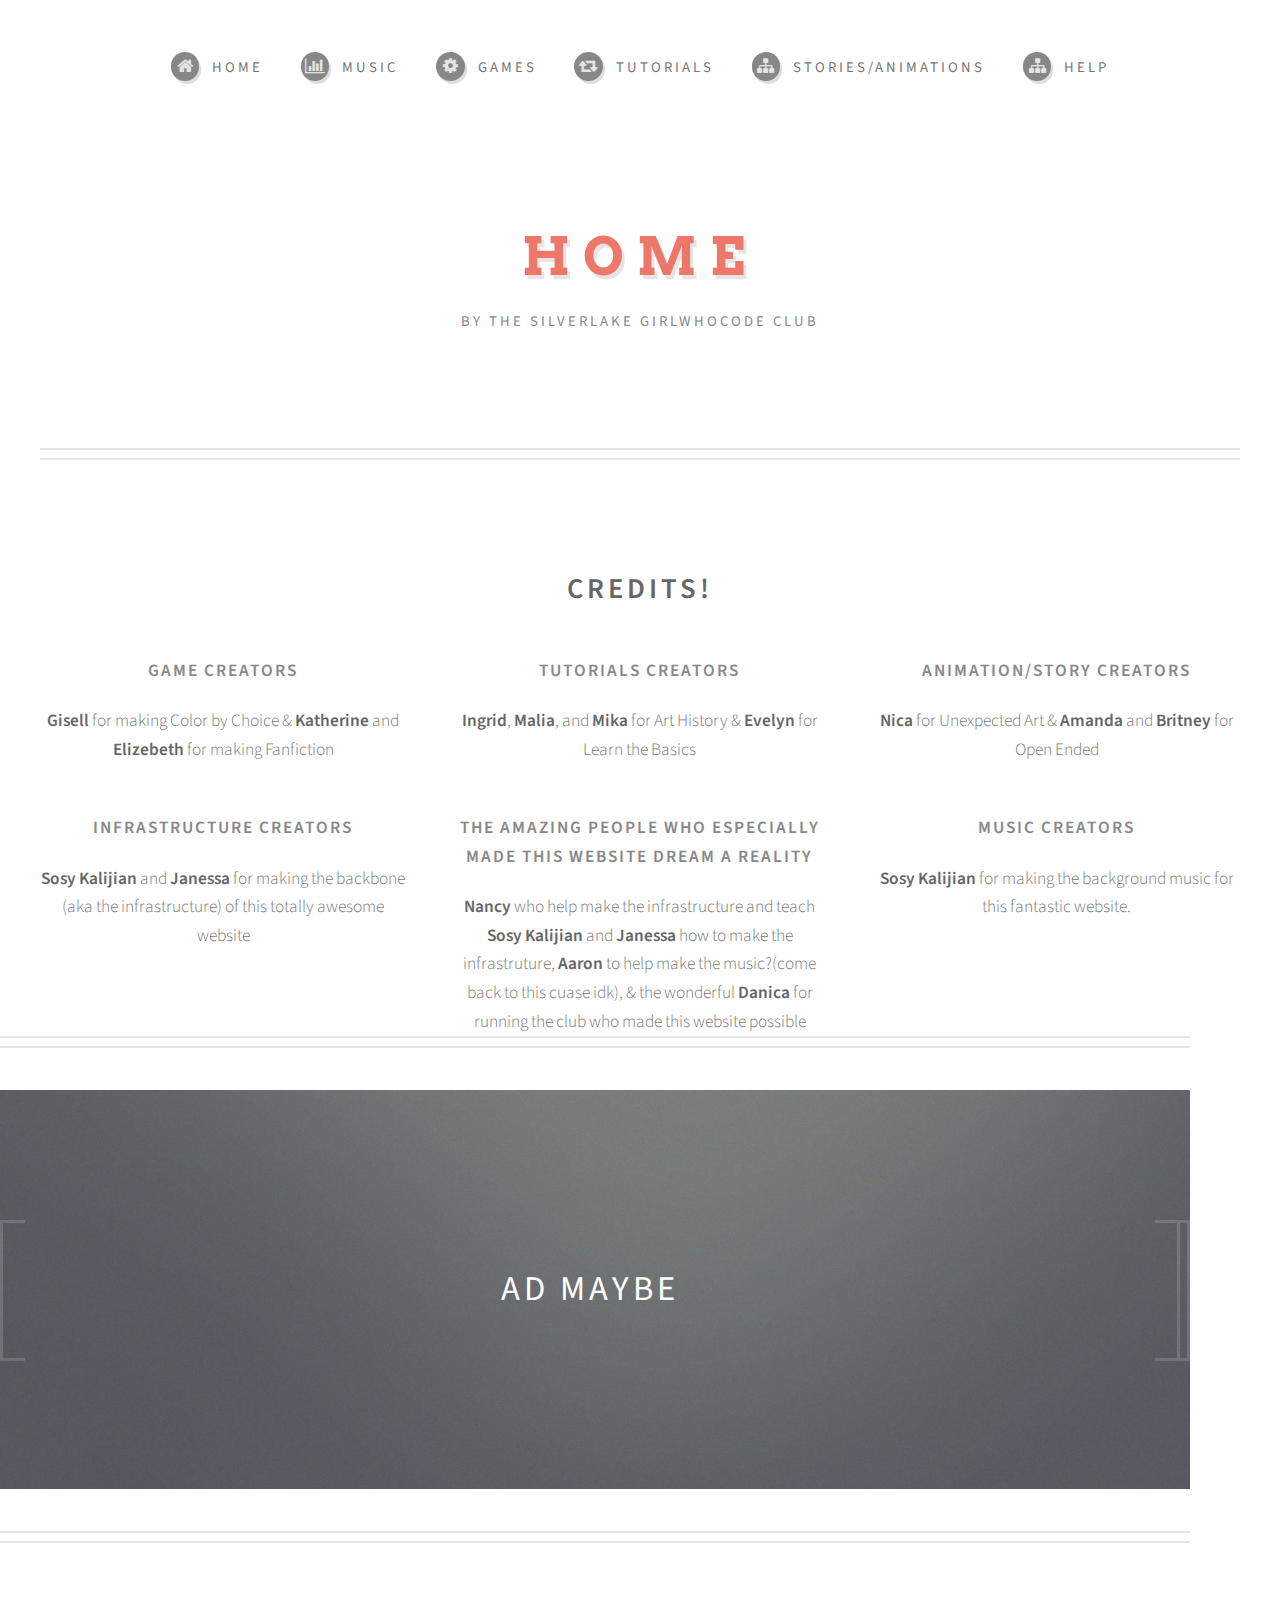
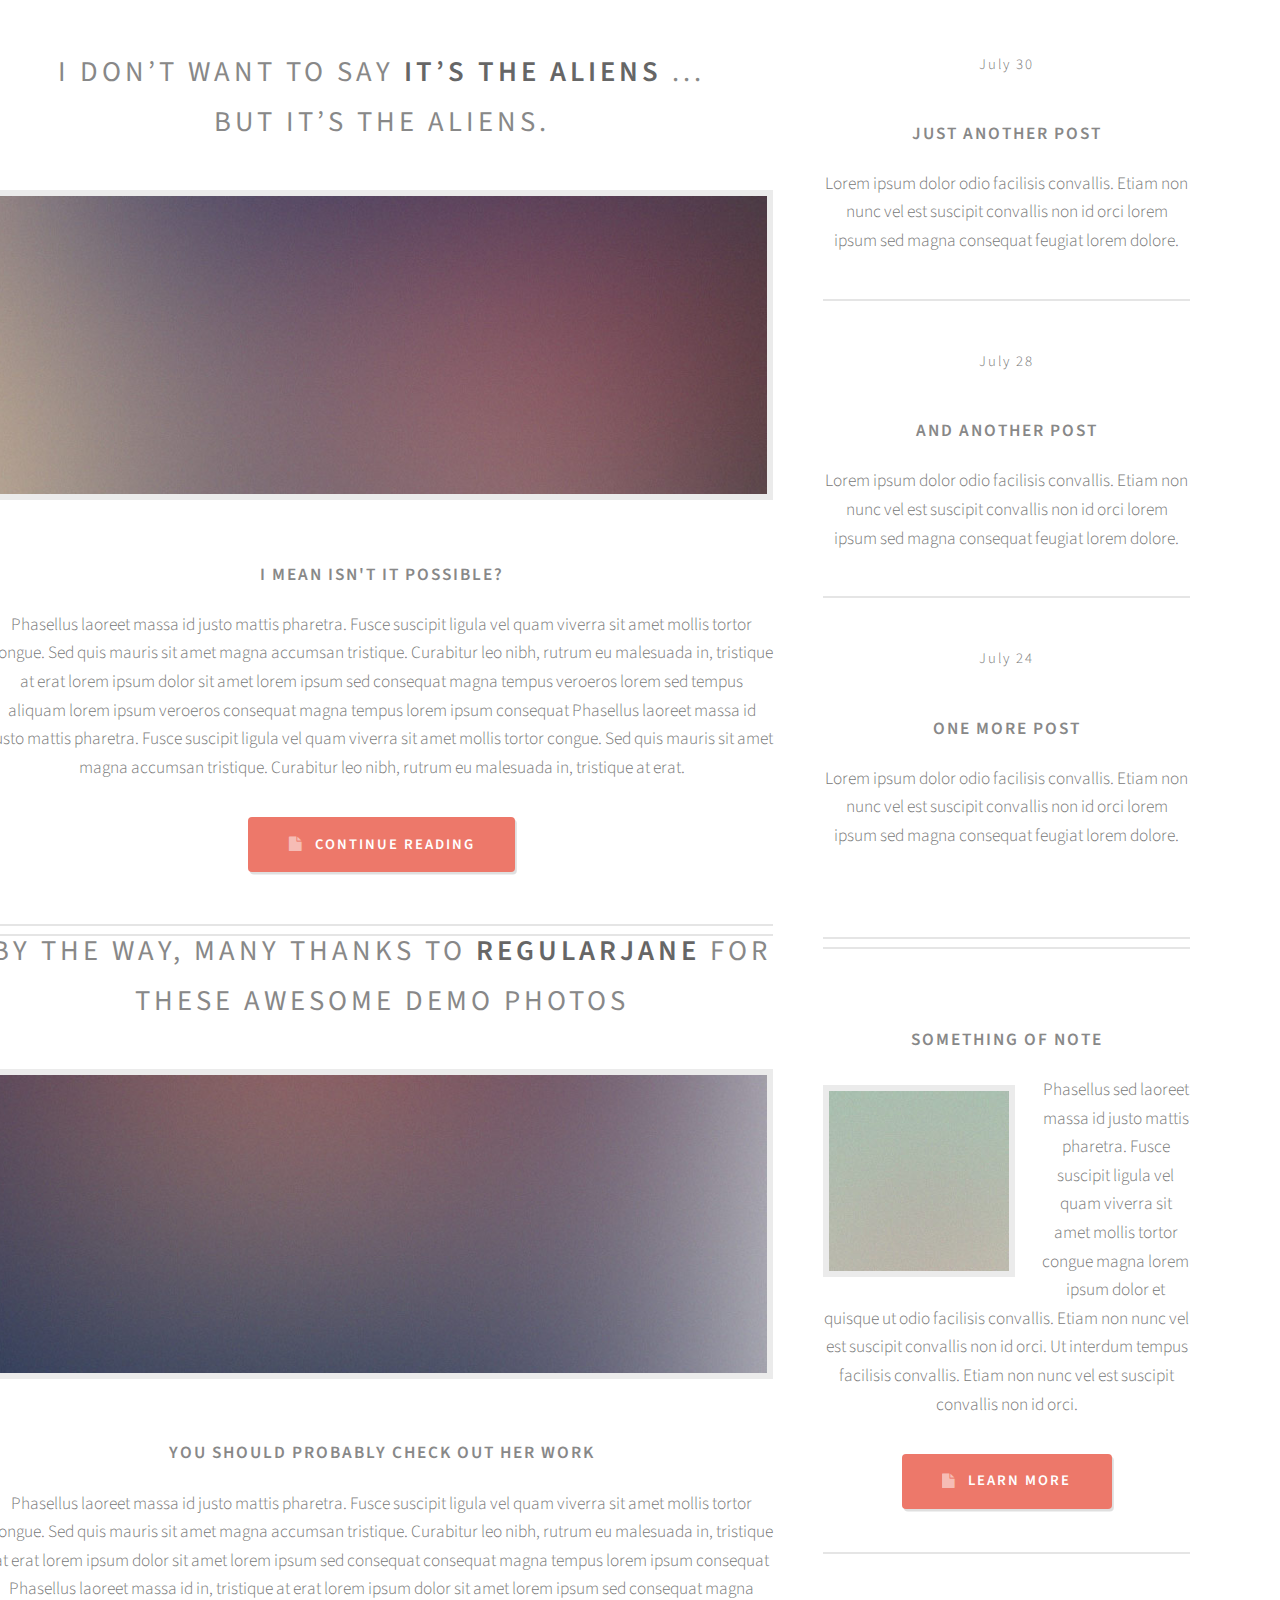
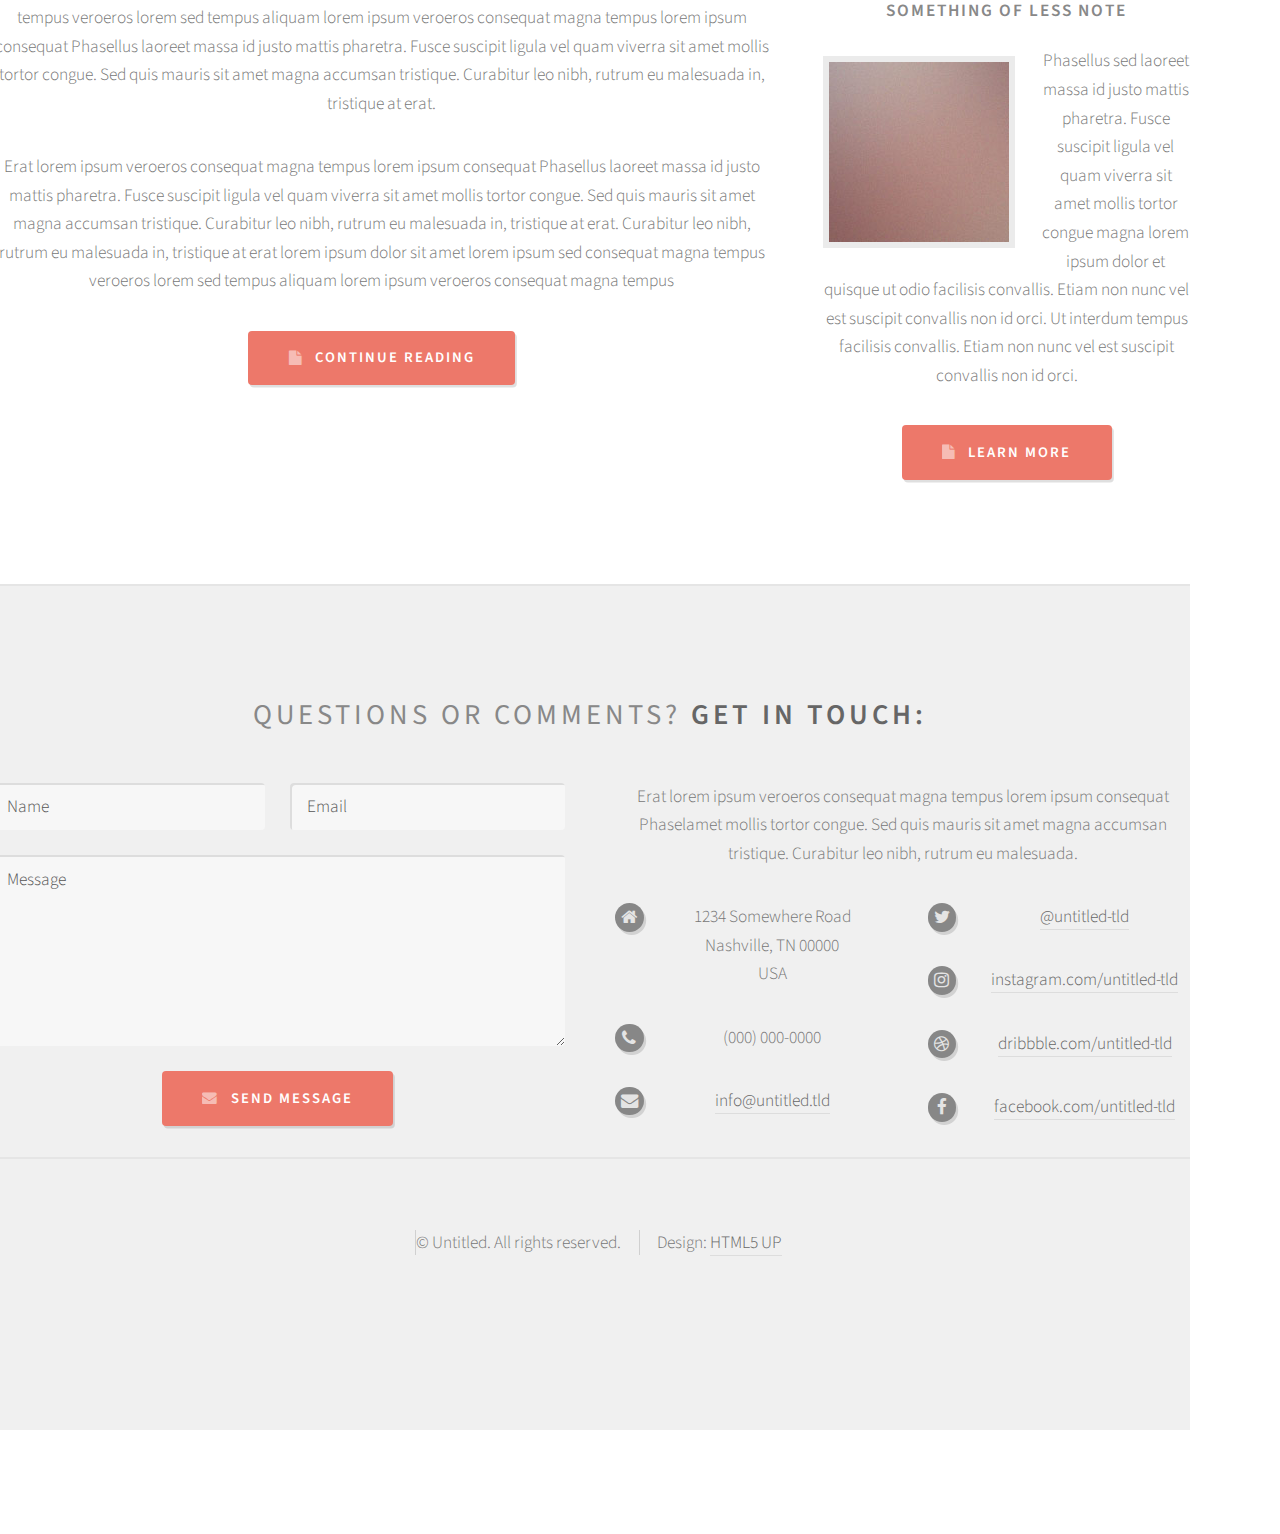
==== commit b193a90d: "credits 2.0" ====
--- a/index.html
+++ b/index.html
@@ -88,7 +88,7 @@
 										<header>
 											<h3>Infrastructure Creators</h3>
 										</header>
-										<p><strong>Sosy</strong> and <strong>Janessa</strong> for making the backbone (aka the infrastructure) of this totally awesome website</p>
+										<p><strong>Sosy Kalijian</strong> and <strong>Janessa</strong> for making the backbone (aka the infrastructure) of this totally awesome website</p>
 									</section>
 
 							</div>
@@ -99,7 +99,7 @@
 										<header>
 											<h3>The Amazing People Who Especially Made This Website Dream A Reality</h3>
 										</header>
-										<p><strong>Nancy</strong> who help make the infrastructure and teach <strong>Janessa</strong> and <strong>Sosy</strong> how to make the infrastruture, <strong>Aaron</strong> to help make the music?(come back to this cuase idk), & the wonderful <strong>Danica</strong> for running the club who made this website possible</p>
+										<p><strong>Nancy</strong> who help make the infrastructure and teach <strong>Sosy Kalijian</strong> and <strong>Janessa</strong> how to make the infrastruture, <strong>Aaron</strong> to help make the music?(come back to this cuase idk), & the wonderful <strong>Danica</strong> for running the club who made this website possible</p>
 									</section>
 									</div>
 							<div class="4u 12u(mobile)">
@@ -107,7 +107,7 @@
 										<header>
 											<h3>Music Creators</h3>
 										</header>
-										<p><strong>Sosy</strong> for making the background music for this fantastic website.</p>
+										<p><strong>Sosy Kalijian</strong> for making the background music for this fantastic website.</p>
 									</section>
 
 							</div>
--- a/assets/css/main.css
+++ b/assets/css/main.css
@@ -1163,7 +1163,6 @@
 	}
 
 	p {
-		text-align: justify;
 		margin-bottom: 2em;
 	}
 
@@ -2019,7 +2018,6 @@
 		/* Copyright */
 
 			#copyright {
-				margin-top: 6em;
 				padding-top: 4em;
 			}
 
@@ -2155,6 +2153,7 @@
 				section > :first-child, section:first-child, article > :first-child, article:first-child {
 					margin-top: 0 !important;
 				}
+
 
 		/* Image */
 
@@ -2486,4 +2485,4 @@
 				padding-top: 2em;
 			}
 
-	}+	}
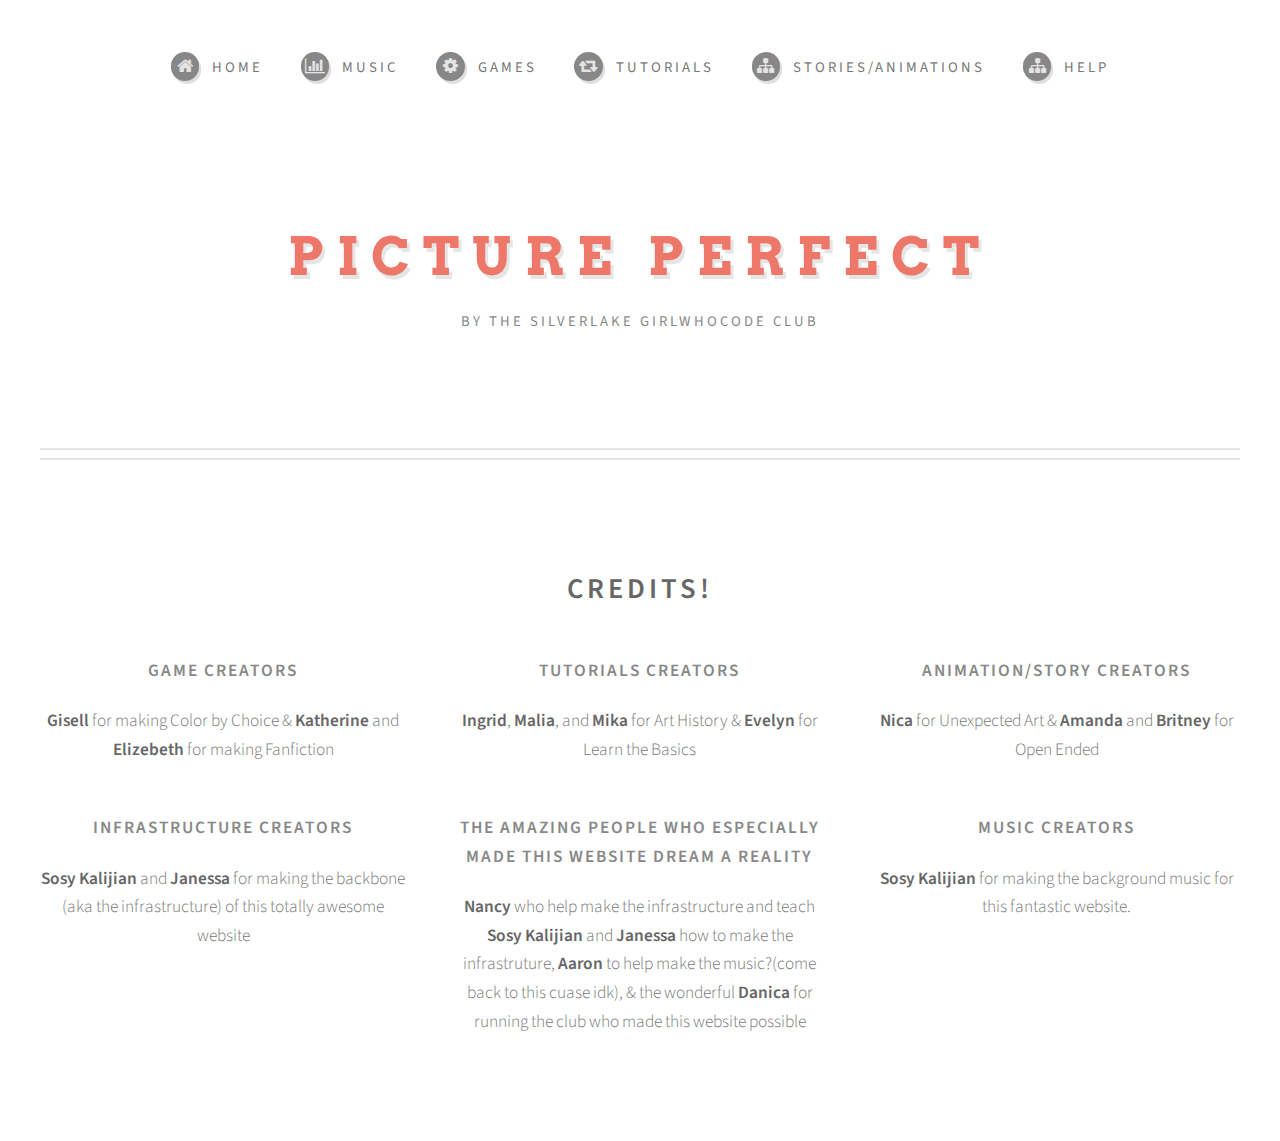
==== commit 4e489211: "yyayay" ====
--- a/index.html
+++ b/index.html
@@ -21,7 +21,7 @@
 					<div id="header" class="container">
 
 						<!-- Logo -->
-							<h1 id="logo"><a href="index.html">HOME</a></h1>
+							<h1 id="logo"><a href="index.html">Picture Perfect</a></h1>
 							<p>By the Silverlake GirlWhoCode Club</p>
 
 						<!-- Nav -->
@@ -112,257 +112,7 @@
 
 							</div>
 
-			<!-- Banner -->
-				<div id="banner-wrapper">
-					<div class="inner">
-						<section id="banner" class="container">
-							<p>AD MAYBE</p>
-						</section>
-					</div>
-				</div>
-
-			<!-- Main -->
-				<div id="main-wrapper">
-					<div id="main" class="container">
-						<div class="row">
-
-							<!-- Content -->
-								<div id="content" class="8u 12u(mobile)">
-
-									<!-- Post -->
-										<article class="box post">
-											<header>
-												<h2><a href="#">I don’t want to say <strong>it’s the aliens</strong> ...<br />
-												but it’s the aliens.</a></h2>
-											</header>
-											<a href="#" class="image featured"><img src="images/pic04.jpg" alt="" /></a>
-											<h3>I mean isn't it possible?</h3>
-											<p>Phasellus laoreet massa id justo mattis pharetra. Fusce suscipit
-											ligula vel quam viverra sit amet mollis tortor congue. Sed quis mauris
-											sit amet magna accumsan tristique. Curabitur leo nibh, rutrum eu malesuada
-											in, tristique at erat lorem ipsum dolor sit amet lorem ipsum sed consequat
-											magna tempus veroeros lorem sed tempus aliquam lorem ipsum veroeros
-											consequat magna tempus lorem ipsum consequat Phasellus laoreet massa id
-											justo mattis pharetra. Fusce suscipit ligula vel quam viverra sit amet
-											mollis tortor congue. Sed quis mauris sit amet magna accumsan tristique.
-											Curabitur leo nibh, rutrum eu malesuada in, tristique at erat.</p>
-											<ul class="actions">
-												<li><a href="#" class="button icon fa-file">Continue Reading</a></li>
-											</ul>
-										</article>
-
-									<!-- Post -->
-										<article class="box post">
-											<header>
-												<h2><a href="#">By the way, many thanks to <strong>regularjane</strong>
-												for these awesome demo photos</a></h2>
-											</header>
-											<a href="#" class="image featured"><img src="images/pic05.jpg" alt="" /></a>
-											<h3>You should probably check out her work</h3>
-											<p>Phasellus laoreet massa id justo mattis pharetra. Fusce suscipit
-											ligula vel quam viverra sit amet mollis tortor congue. Sed quis mauris
-											sit amet magna accumsan tristique. Curabitur leo nibh, rutrum eu malesuada
-											in, tristique at erat lorem ipsum dolor sit amet lorem ipsum sed consequat
-											consequat magna tempus lorem ipsum consequat Phasellus laoreet massa id
-											in, tristique at erat lorem ipsum dolor sit amet lorem ipsum sed consequat
-											magna tempus veroeros lorem sed tempus aliquam lorem ipsum veroeros
-											consequat magna tempus lorem ipsum consequat Phasellus laoreet massa id
-											justo mattis pharetra. Fusce suscipit ligula vel quam viverra sit amet
-											mollis tortor congue. Sed quis mauris sit amet magna accumsan tristique.
-											Curabitur leo nibh, rutrum eu malesuada in, tristique at erat.</p>
-											<p>Erat lorem ipsum veroeros consequat magna tempus lorem ipsum consequat
-											Phasellus laoreet massa id justo mattis pharetra. Fusce suscipit ligula
-											vel quam viverra sit amet mollis tortor congue. Sed quis mauris sit amet
-											magna accumsan tristique. Curabitur leo nibh, rutrum eu malesuada in,
-											tristique at erat. Curabitur leo nibh, rutrum eu malesuada  in, tristique
-											at erat lorem ipsum dolor sit amet lorem ipsum sed consequat magna
-											tempus veroeros lorem sed tempus aliquam lorem ipsum veroeros consequat
-											magna tempus</p>
-											<ul class="actions">
-												<li><a href="#" class="button icon fa-file">Continue Reading</a></li>
-											</ul>
-										</article>
-
-								</div>
-
-							<!-- Sidebar -->
-								<div id="sidebar" class="4u 12u(mobile)">
-
-									<!-- Excerpts -->
-										<section>
-											<ul class="divided">
-												<li>
-
-													<!-- Excerpt -->
-														<article class="box excerpt">
-															<header>
-																<span class="date">July 30</span>
-																<h3><a href="#">Just another post</a></h3>
-															</header>
-															<p>Lorem ipsum dolor odio facilisis convallis. Etiam non nunc vel est
-															suscipit convallis non id orci lorem ipsum sed magna consequat feugiat lorem dolore.</p>
-														</article>
-
-												</li>
-												<li>
-
-													<!-- Excerpt -->
-														<article class="box excerpt">
-															<header>
-																<span class="date">July 28</span>
-																<h3><a href="#">And another post</a></h3>
-															</header>
-															<p>Lorem ipsum dolor odio facilisis convallis. Etiam non nunc vel est
-															suscipit convallis non id orci lorem ipsum sed magna consequat feugiat lorem dolore.</p>
-														</article>
-
-												</li>
-												<li>
-
-													<!-- Excerpt -->
-														<article class="box excerpt">
-															<header>
-																<span class="date">July 24</span>
-																<h3><a href="#">One more post</a></h3>
-															</header>
-															<p>Lorem ipsum dolor odio facilisis convallis. Etiam non nunc vel est
-															suscipit convallis non id orci lorem ipsum sed magna consequat feugiat lorem dolore.</p>
-														</article>
-
-												</li>
-											</ul>
-										</section>
-
-									<!-- Highlights -->
-										<section>
-											<ul class="divided">
-												<li>
-
-													<!-- Highlight -->
-														<article class="box highlight">
-															<header>
-																<h3><a href="#">Something of note</a></h3>
-															</header>
-															<a href="#" class="image left"><img src="images/pic06.jpg" alt="" /></a>
-															<p>Phasellus  sed laoreet massa id justo mattis pharetra. Fusce suscipit ligula vel quam
-															viverra sit amet mollis tortor congue magna lorem ipsum dolor et quisque ut odio facilisis
-															convallis. Etiam non nunc vel est suscipit convallis non id orci. Ut interdum tempus
-															facilisis convallis. Etiam non nunc vel est suscipit convallis non id orci.</p>
-															<ul class="actions">
-																<li><a href="#" class="button icon fa-file">Learn More</a></li>
-															</ul>
-														</article>
-
-												</li>
-												<li>
-
-													<!-- Highlight -->
-														<article class="box highlight">
-															<header>
-																<h3><a href="#">Something of less note</a></h3>
-															</header>
-															<a href="#" class="image left"><img src="images/pic07.jpg" alt="" /></a>
-															<p>Phasellus  sed laoreet massa id justo mattis pharetra. Fusce suscipit ligula vel quam
-															viverra sit amet mollis tortor congue magna lorem ipsum dolor et quisque ut odio facilisis
-															convallis. Etiam non nunc vel est suscipit convallis non id orci. Ut interdum tempus
-															facilisis convallis. Etiam non nunc vel est suscipit convallis non id orci.</p>
-															<ul class="actions">
-																<li><a href="#" class="button icon fa-file">Learn More</a></li>
-															</ul>
-														</article>
-
-												</li>
-											</ul>
-										</section>
-
-								</div>
-
-						</div>
-					</div>
-				</div>
-
-			<!-- Footer -->
-				<div id="footer-wrapper">
-					<div id="footer" class="container">
-						<header>
-							<h2>Questions or comments? <strong>Get in touch:</strong></h2>
-						</header>
-						<div class="row">
-							<div class="6u 12u(mobile)">
-								<section>
-									<form method="post" action="#">
-										<div class="row 50%">
-											<div class="6u 12u(mobile)">
-												<input name="name" placeholder="Name" type="text" />
-											</div>
-											<div class="6u 12u(mobile)">
-												<input name="email" placeholder="Email" type="text" />
-											</div>
-										</div>
-										<div class="row 50%">
-											<div class="12u">
-												<textarea name="message" placeholder="Message"></textarea>
-											</div>
-										</div>
-										<div class="row 50%">
-											<div class="12u">
-												<a href="#" class="form-button-submit button icon fa-envelope">Send Message</a>
-											</div>
-										</div>
-									</form>
-								</section>
-							</div>
-							<div class="6u 12u(mobile)">
-								<section>
-									<p>Erat lorem ipsum veroeros consequat magna tempus lorem ipsum consequat Phaselamet
-									mollis tortor congue. Sed quis mauris sit amet magna accumsan tristique. Curabitur
-									leo nibh, rutrum eu malesuada.</p>
-									<div class="row">
-										<div class="6u 12u(mobile)">
-											<ul class="icons">
-												<li class="icon fa-home">
-													1234 Somewhere Road<br />
-													Nashville, TN 00000<br />
-													USA
-												</li>
-												<li class="icon fa-phone">
-													(000) 000-0000
-												</li>
-												<li class="icon fa-envelope">
-													<a href="#">info@untitled.tld</a>
-												</li>
-											</ul>
-										</div>
-										<div class="6u 12u(mobile)">
-											<ul class="icons">
-												<li class="icon fa-twitter">
-													<a href="#">@untitled-tld</a>
-												</li>
-												<li class="icon fa-instagram">
-													<a href="#">instagram.com/untitled-tld</a>
-												</li>
-												<li class="icon fa-dribbble">
-													<a href="#">dribbble.com/untitled-tld</a>
-												</li>
-												<li class="icon fa-facebook">
-													<a href="#">facebook.com/untitled-tld</a>
-												</li>
-											</ul>
-										</div>
-									</div>
-								</section>
-							</div>
-						</div>
-					</div>
-					<div id="copyright" class="container">
-						<ul class="links">
-							<li>&copy; Untitled. All rights reserved.</li><li>Design: <a href="http://html5up.net">HTML5 UP</a></li>
-						</ul>
-					</div>
-				</div>
-
-		</div>
-
+			
 		<!-- Scripts -->
 			<script src="assets/js/jquery.min.js"></script>
 			<script src="assets/js/jquery.dropotron.min.js"></script>
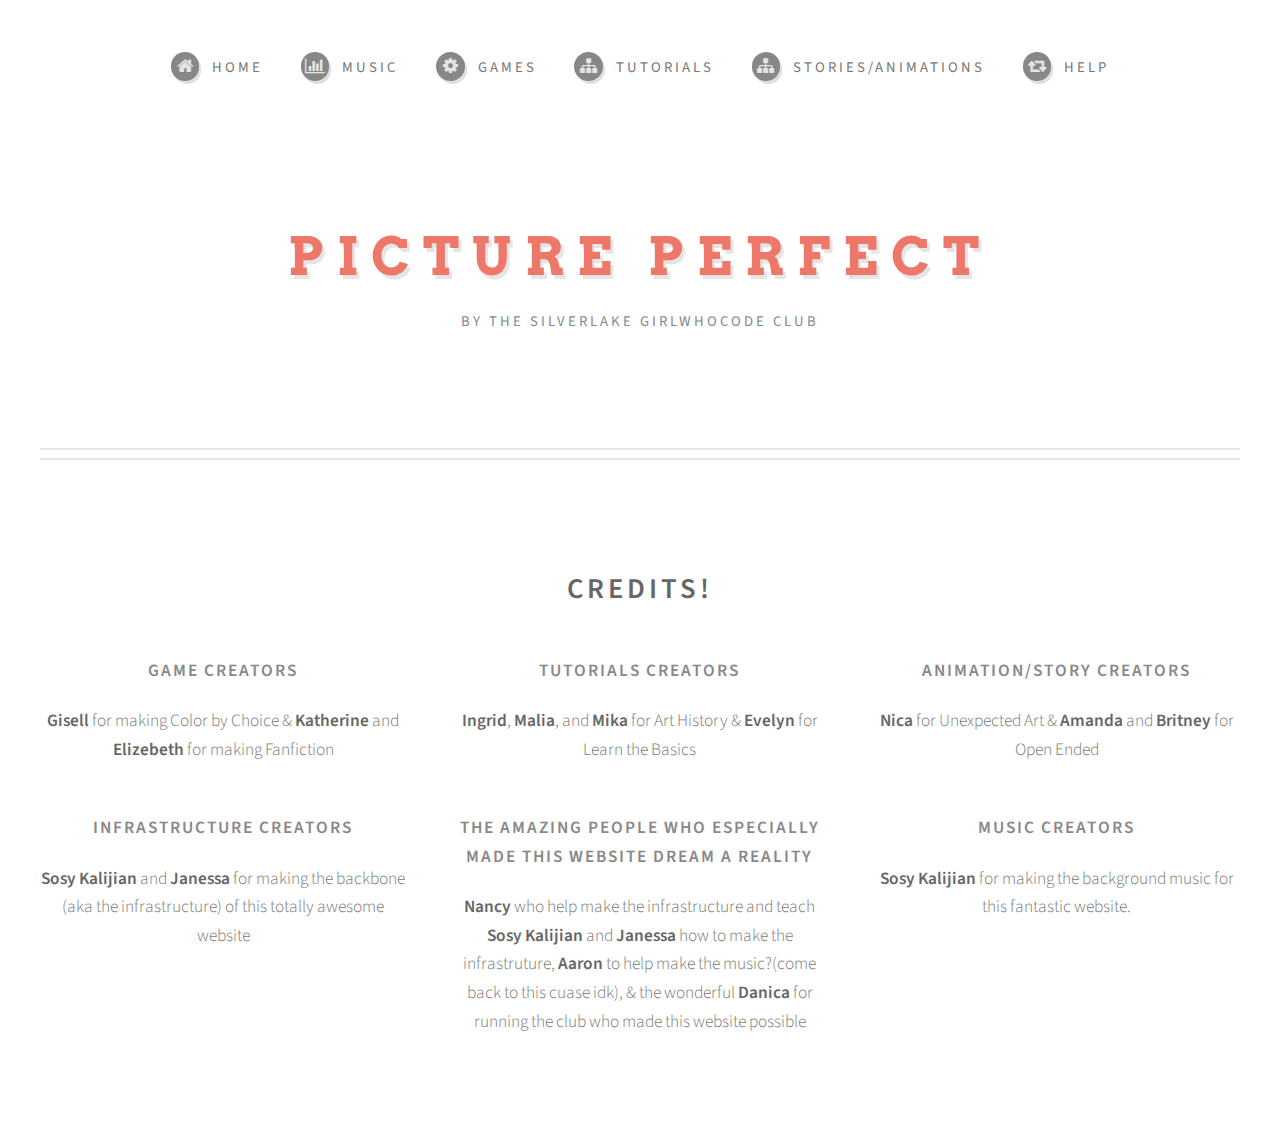
==== commit c3d65a55: "hi" ====
--- a/index.html
+++ b/index.html
@@ -30,9 +30,9 @@
 									<li><a class="icon fa-home" href="index.html"><span>Home</span></a></li>
 									<li><a href="music.html" class="icon fa-bar-chart-o"><span>Music</span></a></li>
 									<li><a class="icon fa-cog" href="games.html"><span>Games</span></a></li>
-									<li><a class="icon fa-retweet" href="tutorials.html"><span>Tutorials</span></a></li>
+									<li><a class="icon fa-sitemap" href="tutorials.html"><span>Tutorials</span></a></li>
 									<li><a class="icon fa-sitemap" href="stories.html"><span>Stories/Animations</span></a></li>
-									<li><a class="icon fa-sitemap" href="help.html"><span>Help</span></a></li>
+									<li><a class="icon fa-retweet" href="help.html"><span>Help</span></a></li>
 								</ul>
 							</nav>
 
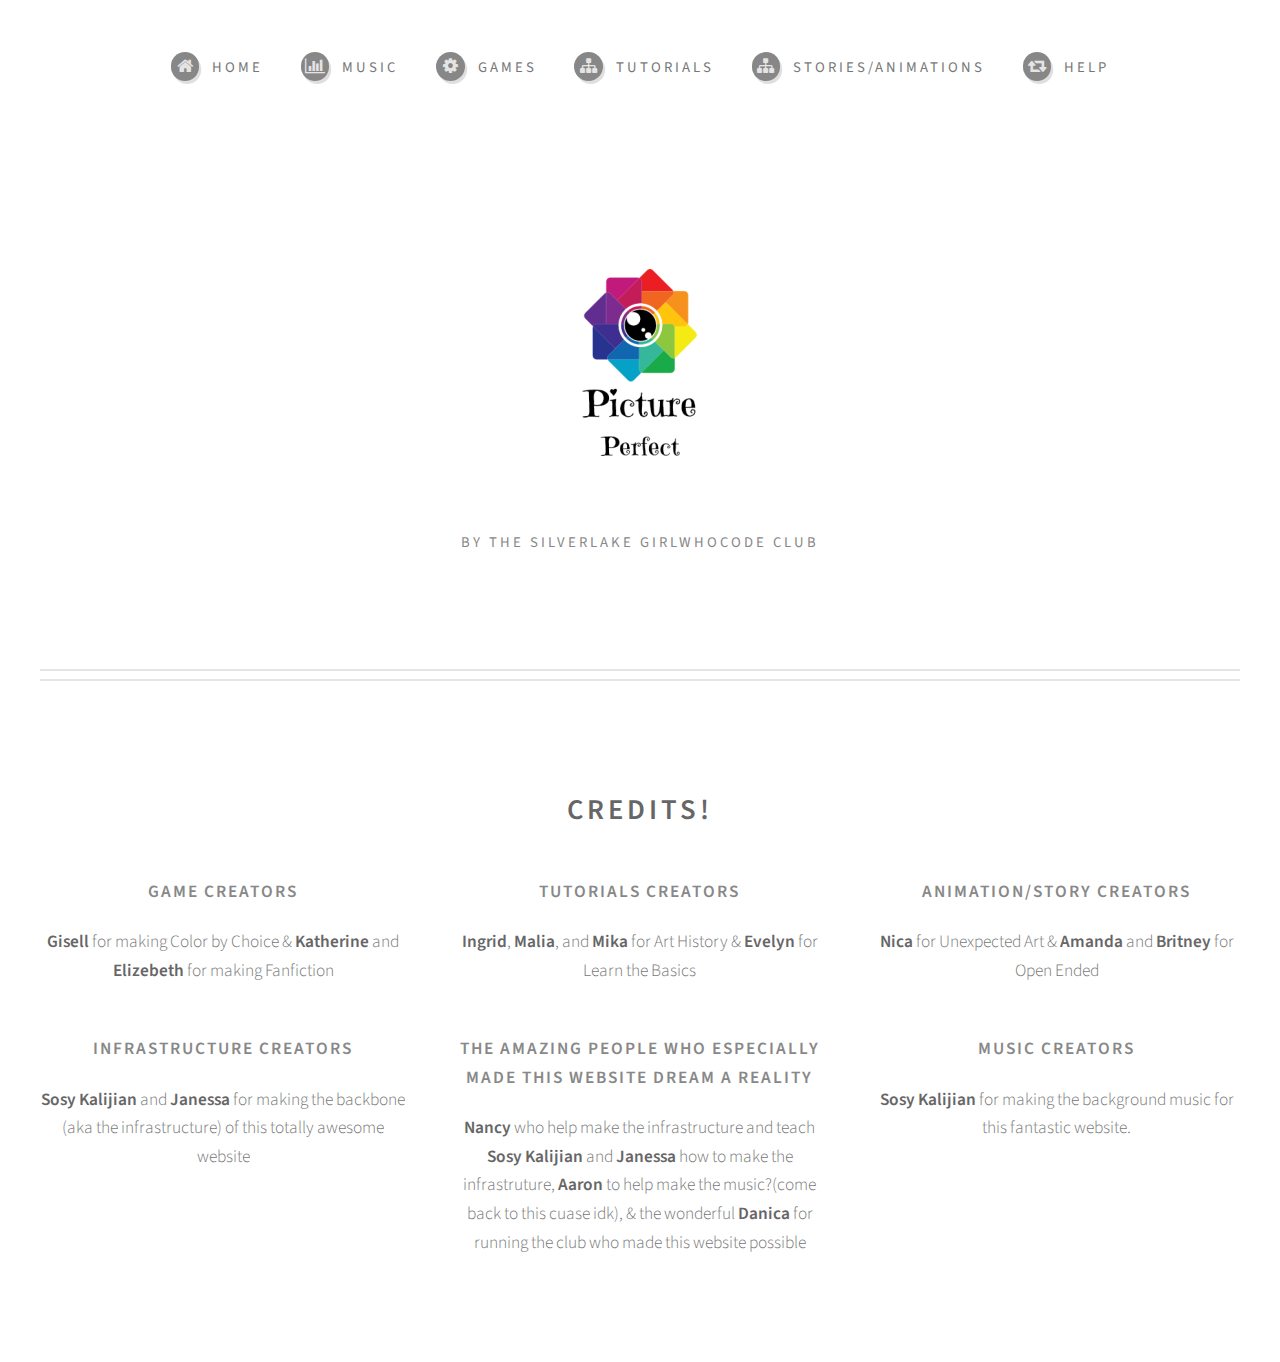
==== commit 492a2e02: "attempt one" ====
--- a/index.html
+++ b/index.html
@@ -21,7 +21,7 @@
 					<div id="header" class="container">
 
 						<!-- Logo -->
-							<h1 id="logo"><a href="index.html">Picture Perfect</a></h1>
+						<img src="images/PicturePerfectLogo.png" />
 							<p>By the Silverlake GirlWhoCode Club</p>
 
 						<!-- Nav -->
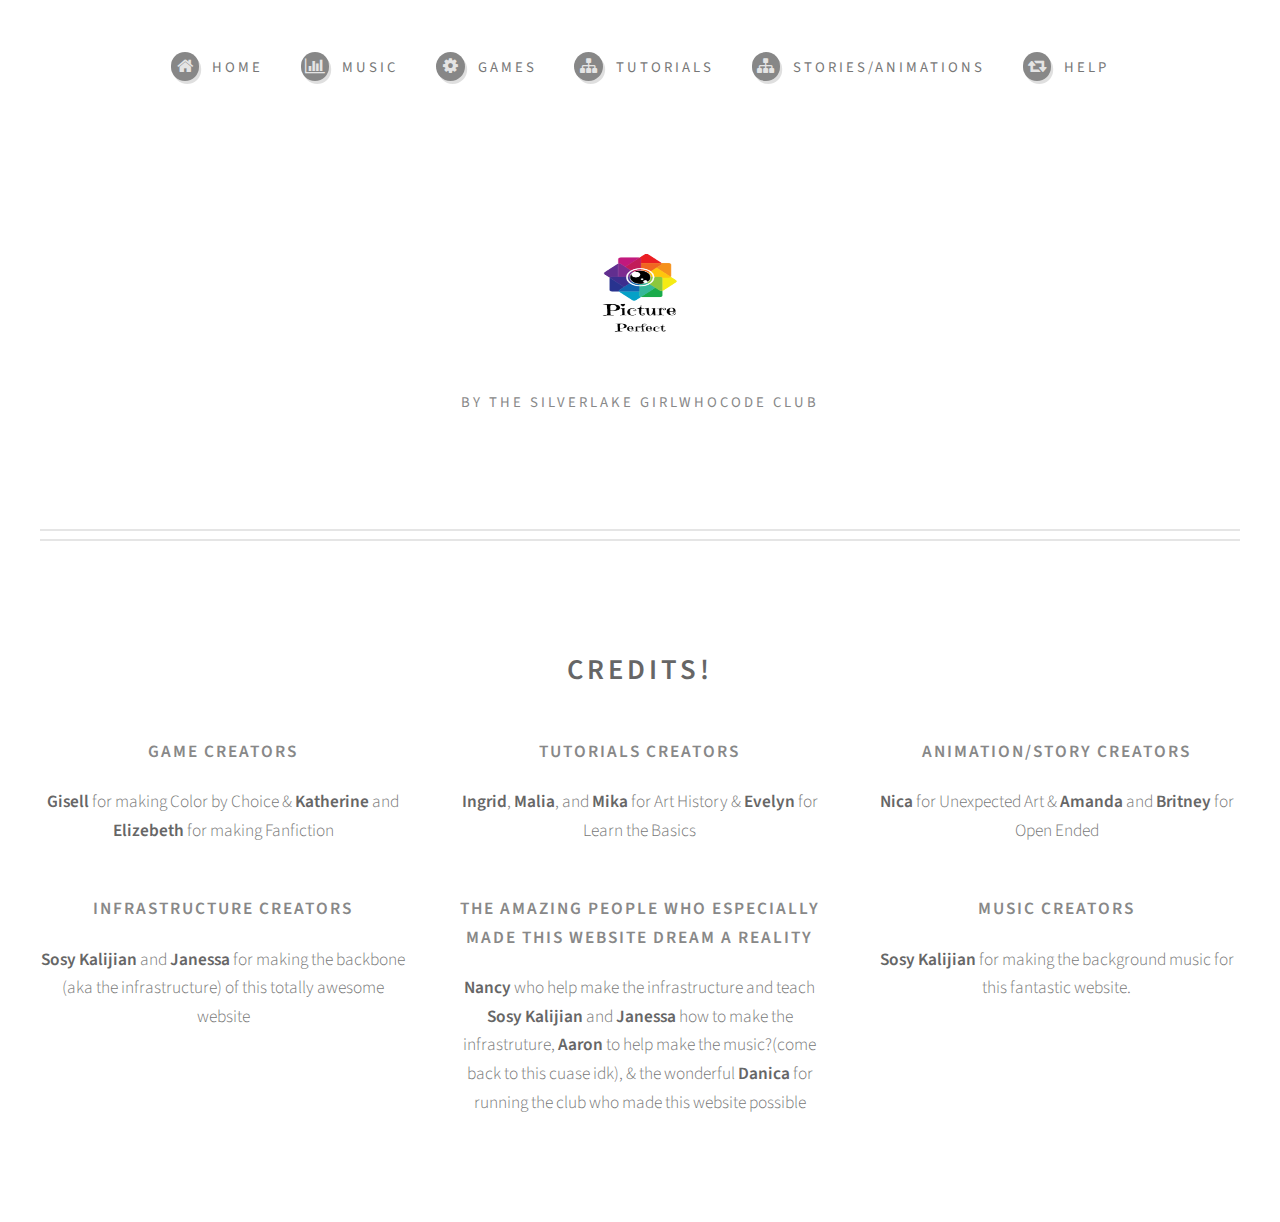
==== commit 8e09bd37: "attempt two" ====
--- a/index.html
+++ b/index.html
@@ -21,7 +21,7 @@
 					<div id="header" class="container">
 
 						<!-- Logo -->
-						<img src="images/PicturePerfectLogo.png" />
+						<img src="images/PicturePerfectLogo.png" width=200 height=100>
 							<p>By the Silverlake GirlWhoCode Club</p>
 
 						<!-- Nav -->
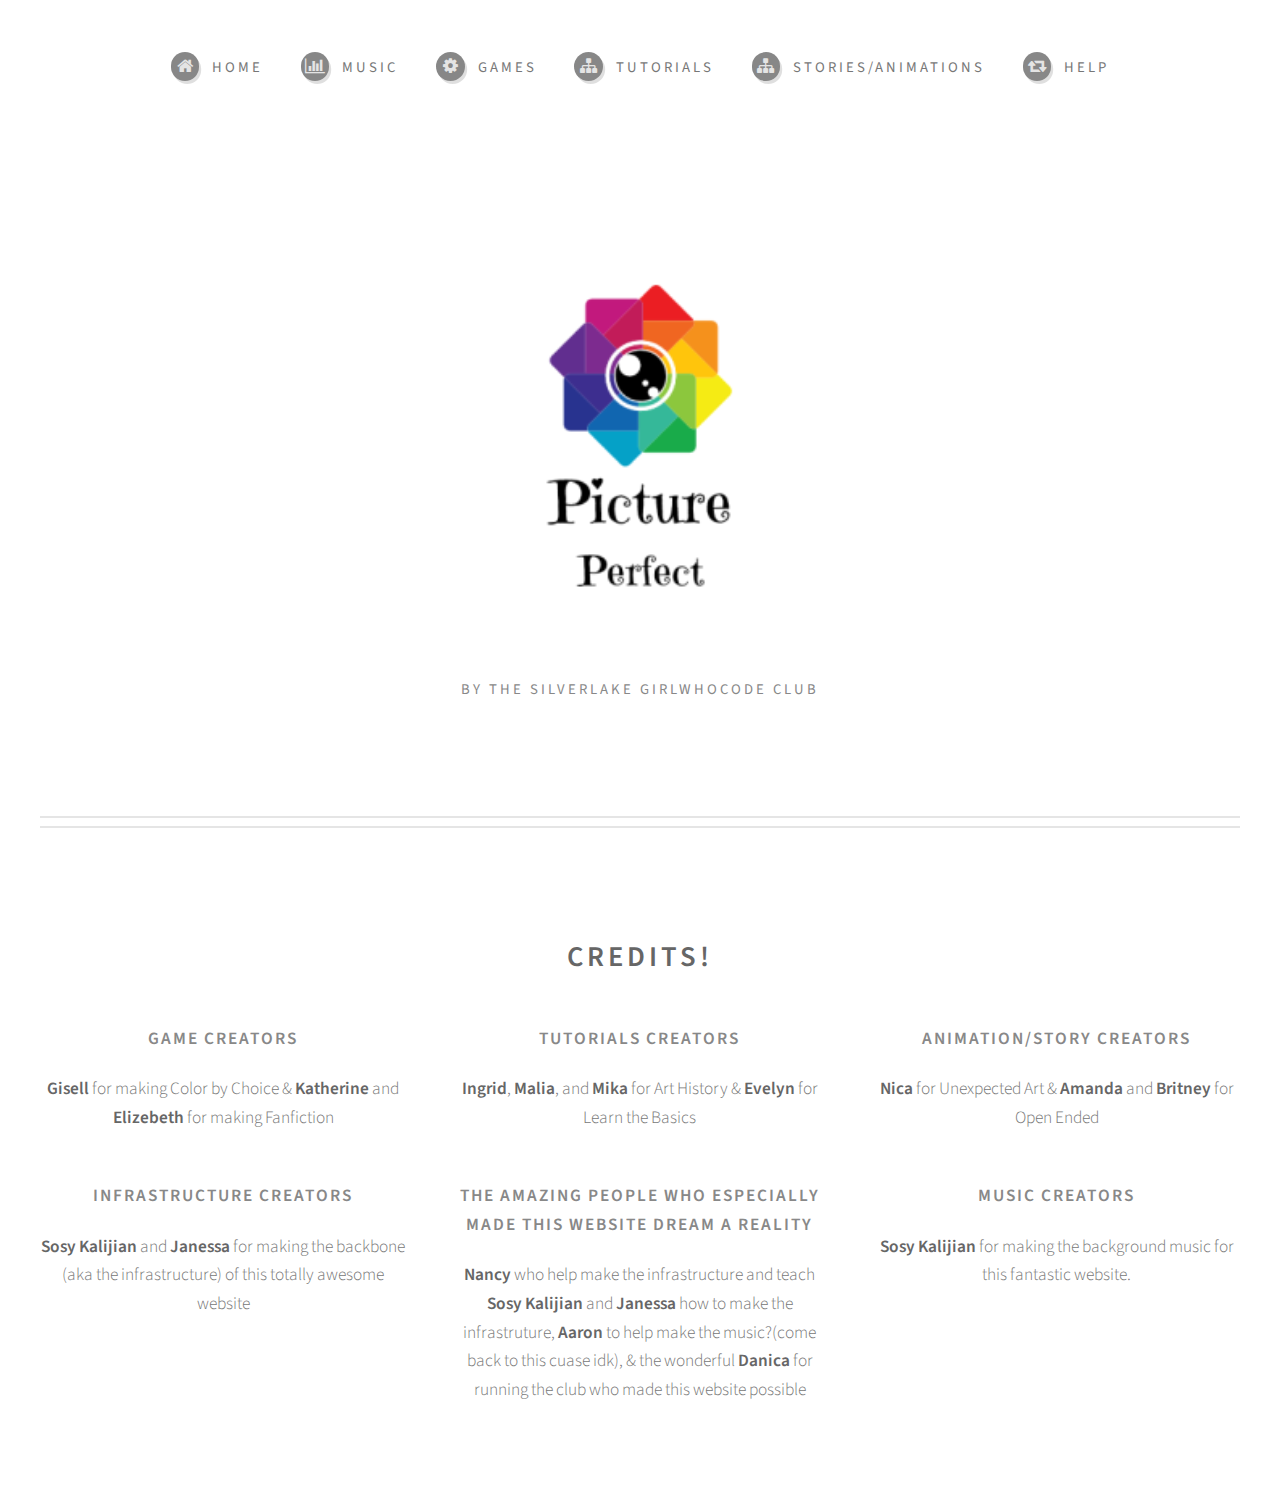
==== commit 1b6e7a93: "attempt 3" ====
--- a/index.html
+++ b/index.html
@@ -21,7 +21,7 @@
 					<div id="header" class="container">
 
 						<!-- Logo -->
-						<img src="images/PicturePerfectLogo.png" width=200 height=100>
+						<img src="images/PicturePerfectLogo.png" width=500>
 							<p>By the Silverlake GirlWhoCode Club</p>
 
 						<!-- Nav -->
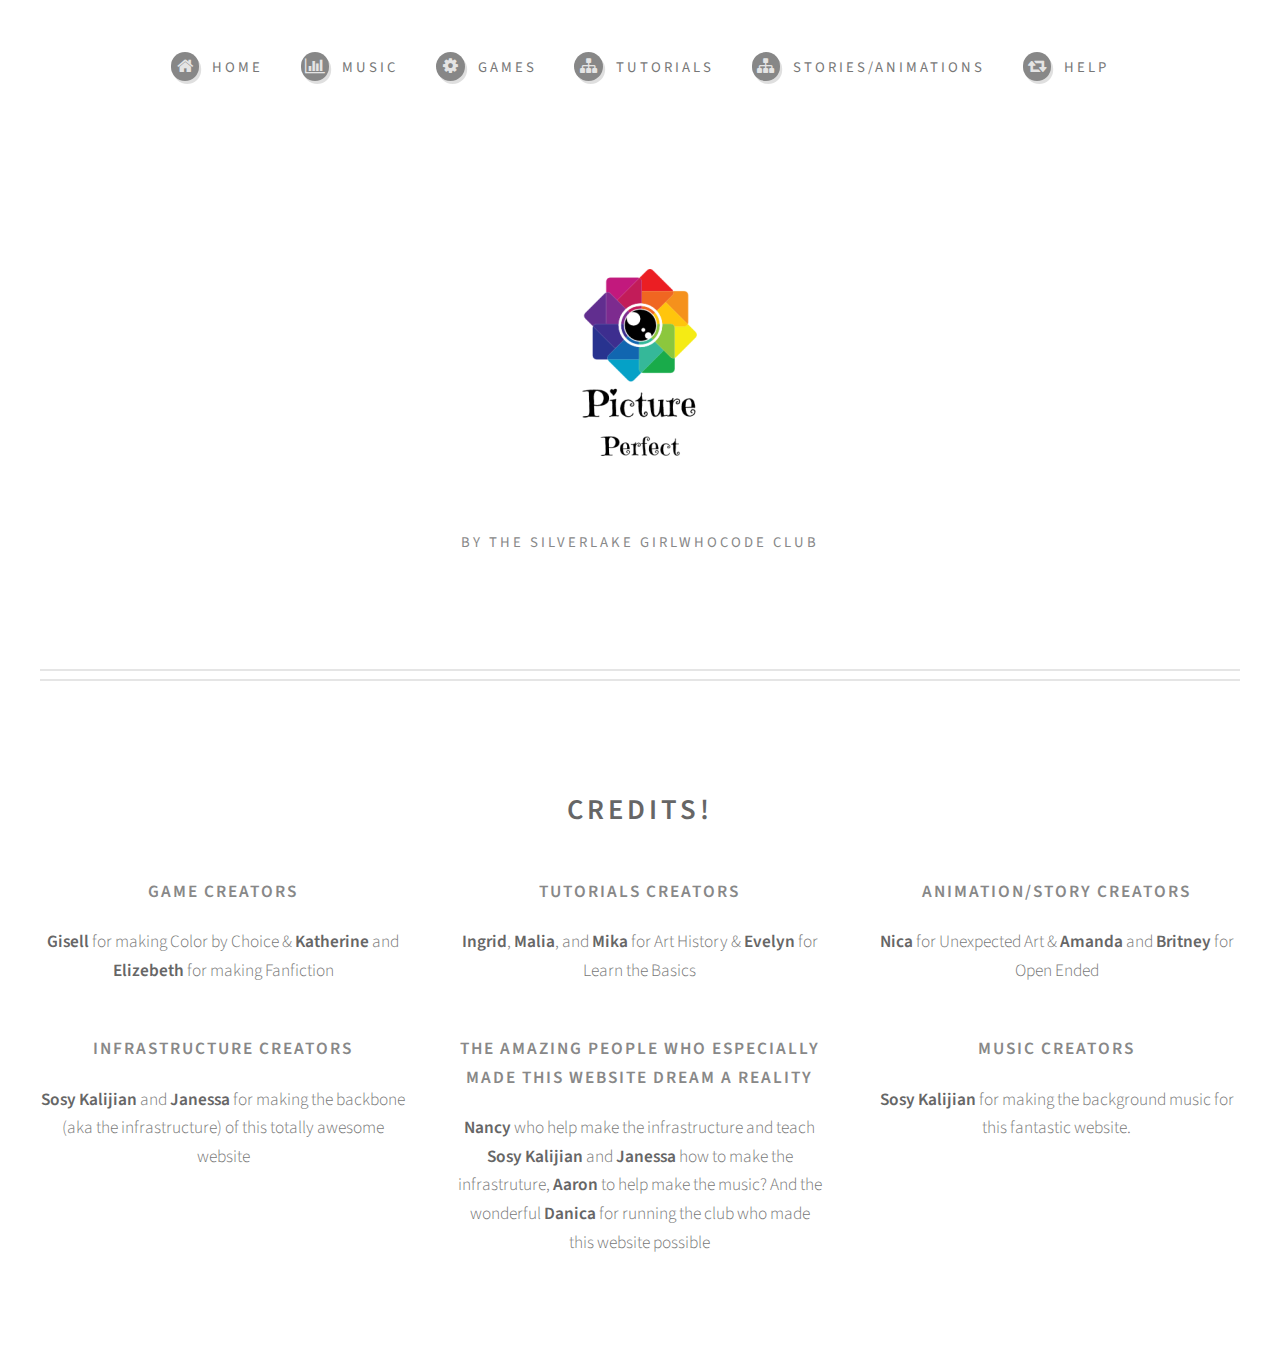
==== commit 1fdb6088: "asdfghjkl;" ====
--- a/index.html
+++ b/index.html
@@ -21,7 +21,7 @@
 					<div id="header" class="container">
 
 						<!-- Logo -->
-						<img src="images/PicturePerfectLogo.png" width=500>
+						<img src="images/PicturePerfectLogo.png" />
 							<p>By the Silverlake GirlWhoCode Club</p>
 
 						<!-- Nav -->
@@ -99,7 +99,7 @@
 										<header>
 											<h3>The Amazing People Who Especially Made This Website Dream A Reality</h3>
 										</header>
-										<p><strong>Nancy</strong> who help make the infrastructure and teach <strong>Sosy Kalijian</strong> and <strong>Janessa</strong> how to make the infrastruture, <strong>Aaron</strong> to help make the music?(come back to this cuase idk), & the wonderful <strong>Danica</strong> for running the club who made this website possible</p>
+										<p><strong>Nancy</strong> who help make the infrastructure and teach <strong>Sosy Kalijian</strong> and <strong>Janessa</strong> how to make the infrastruture, <strong>Aaron</strong> to help make the music? And the wonderful <strong>Danica</strong> for running the club who made this website possible</p>
 									</section>
 									</div>
 							<div class="4u 12u(mobile)">
